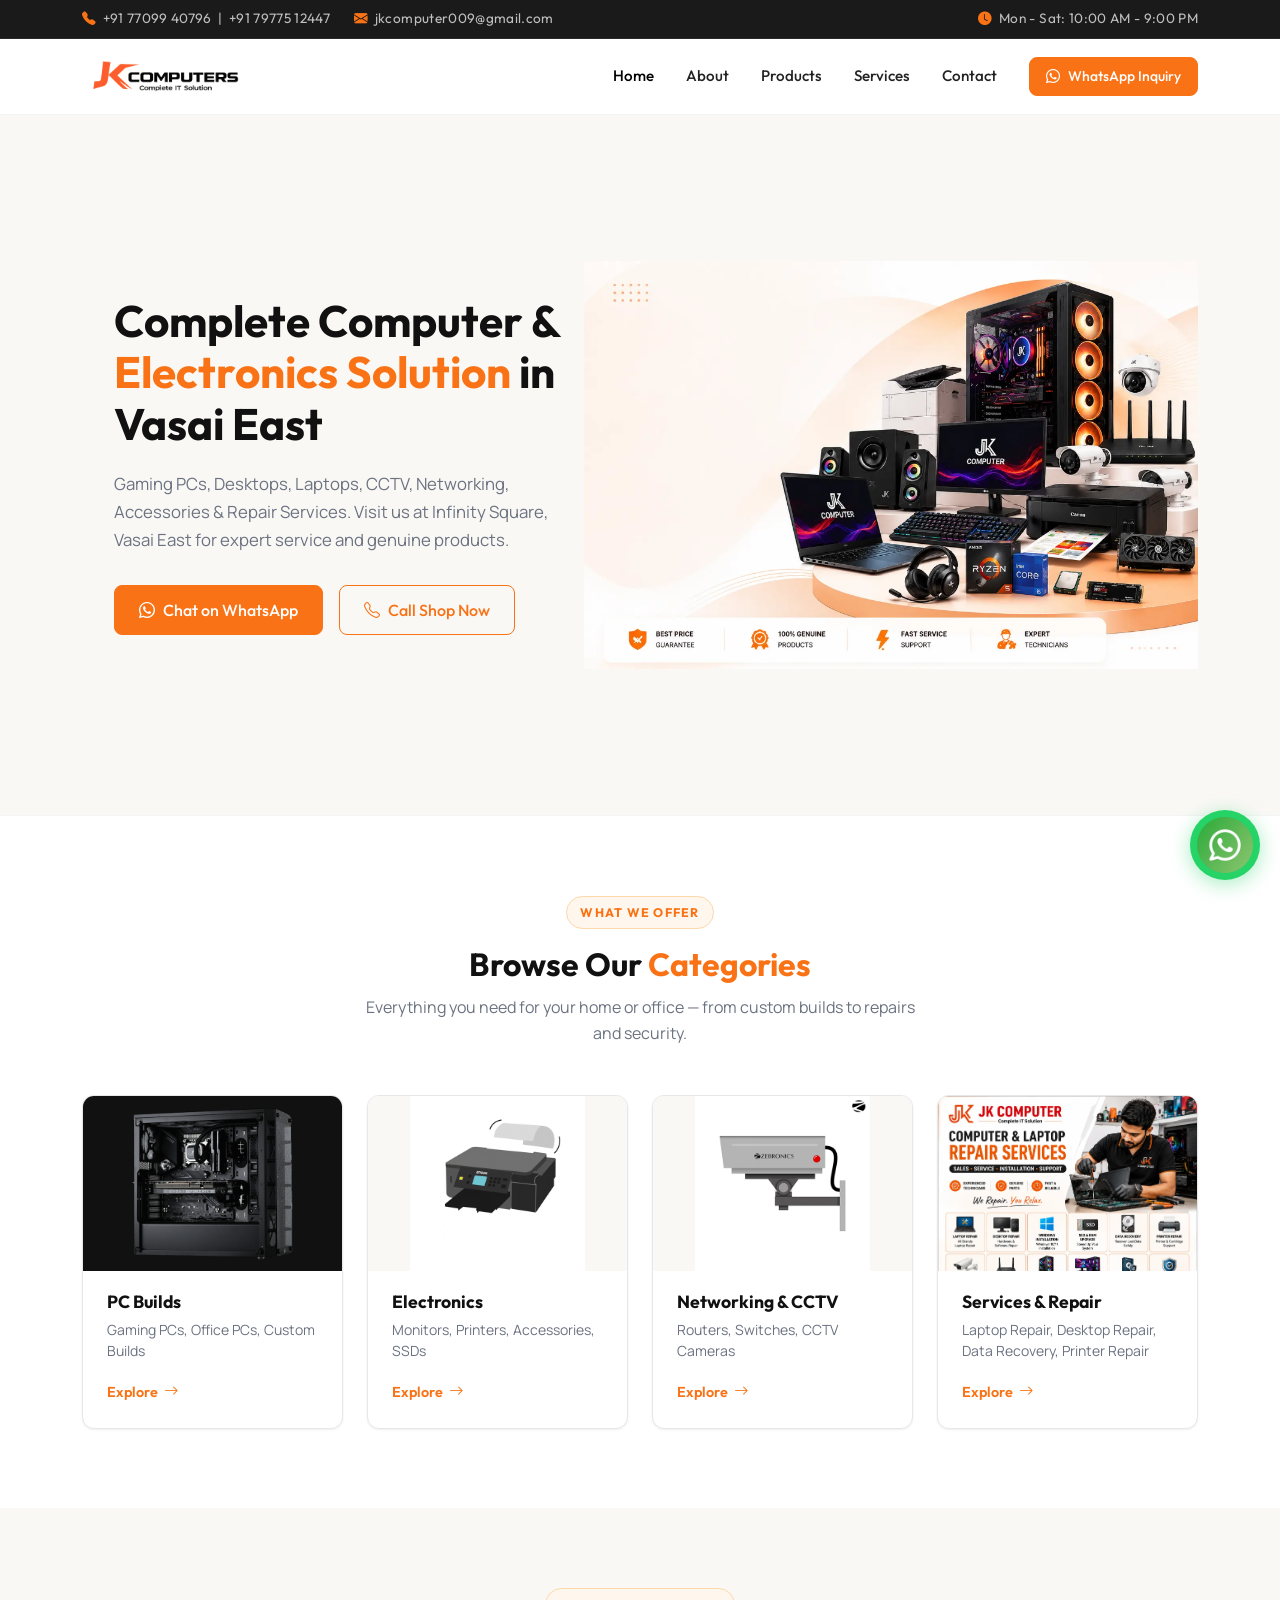
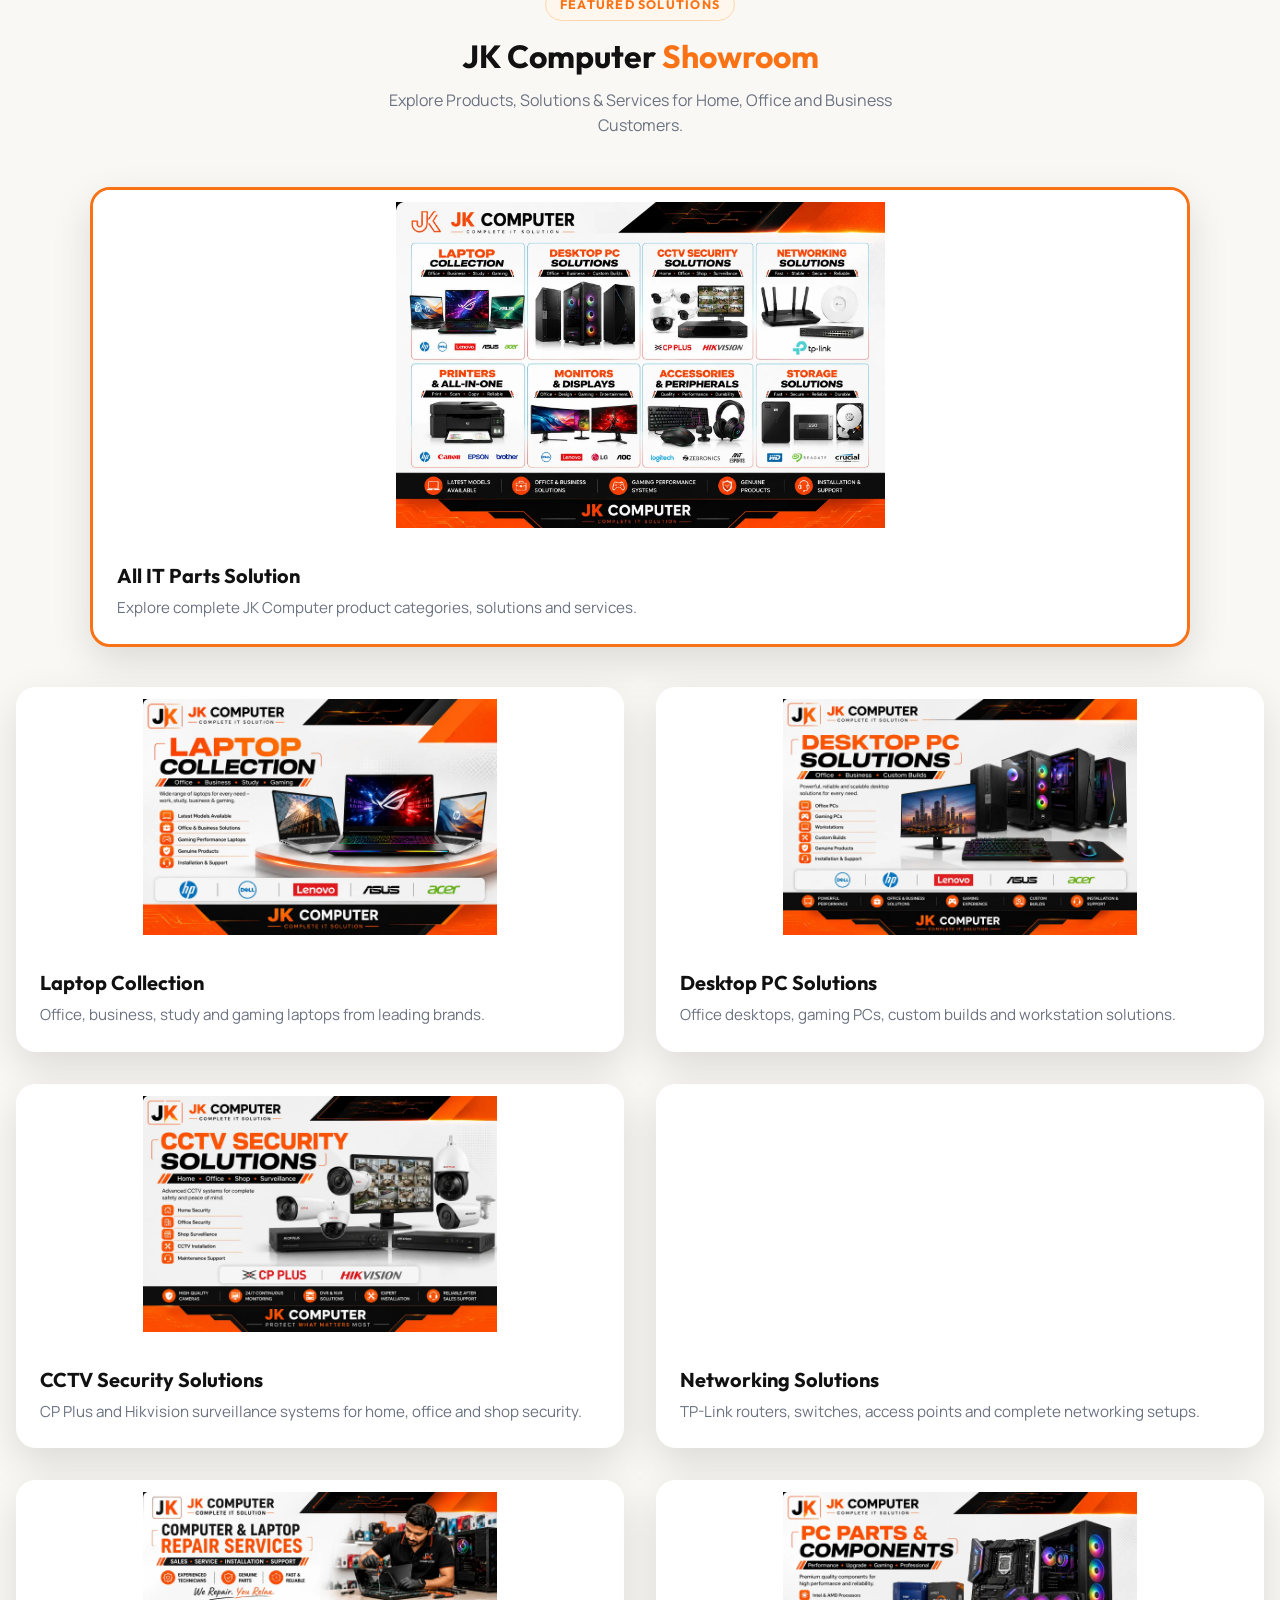
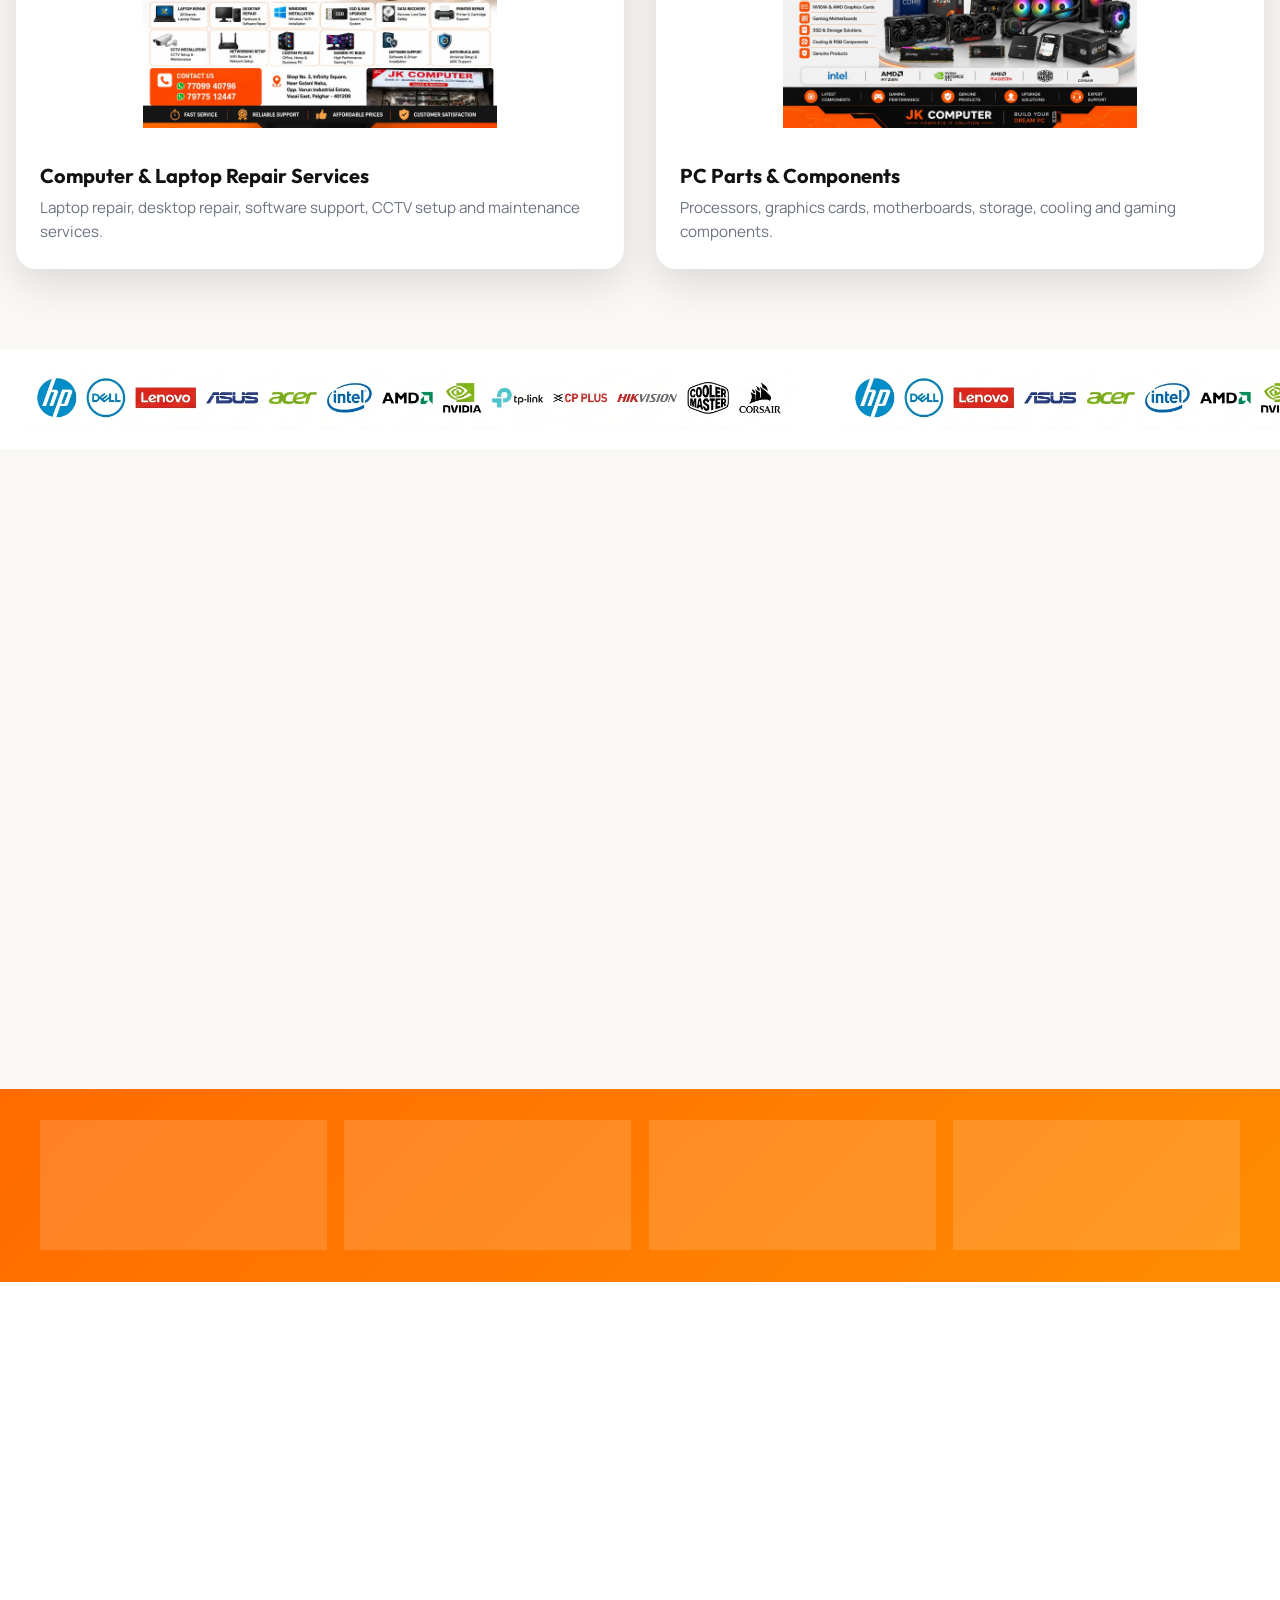
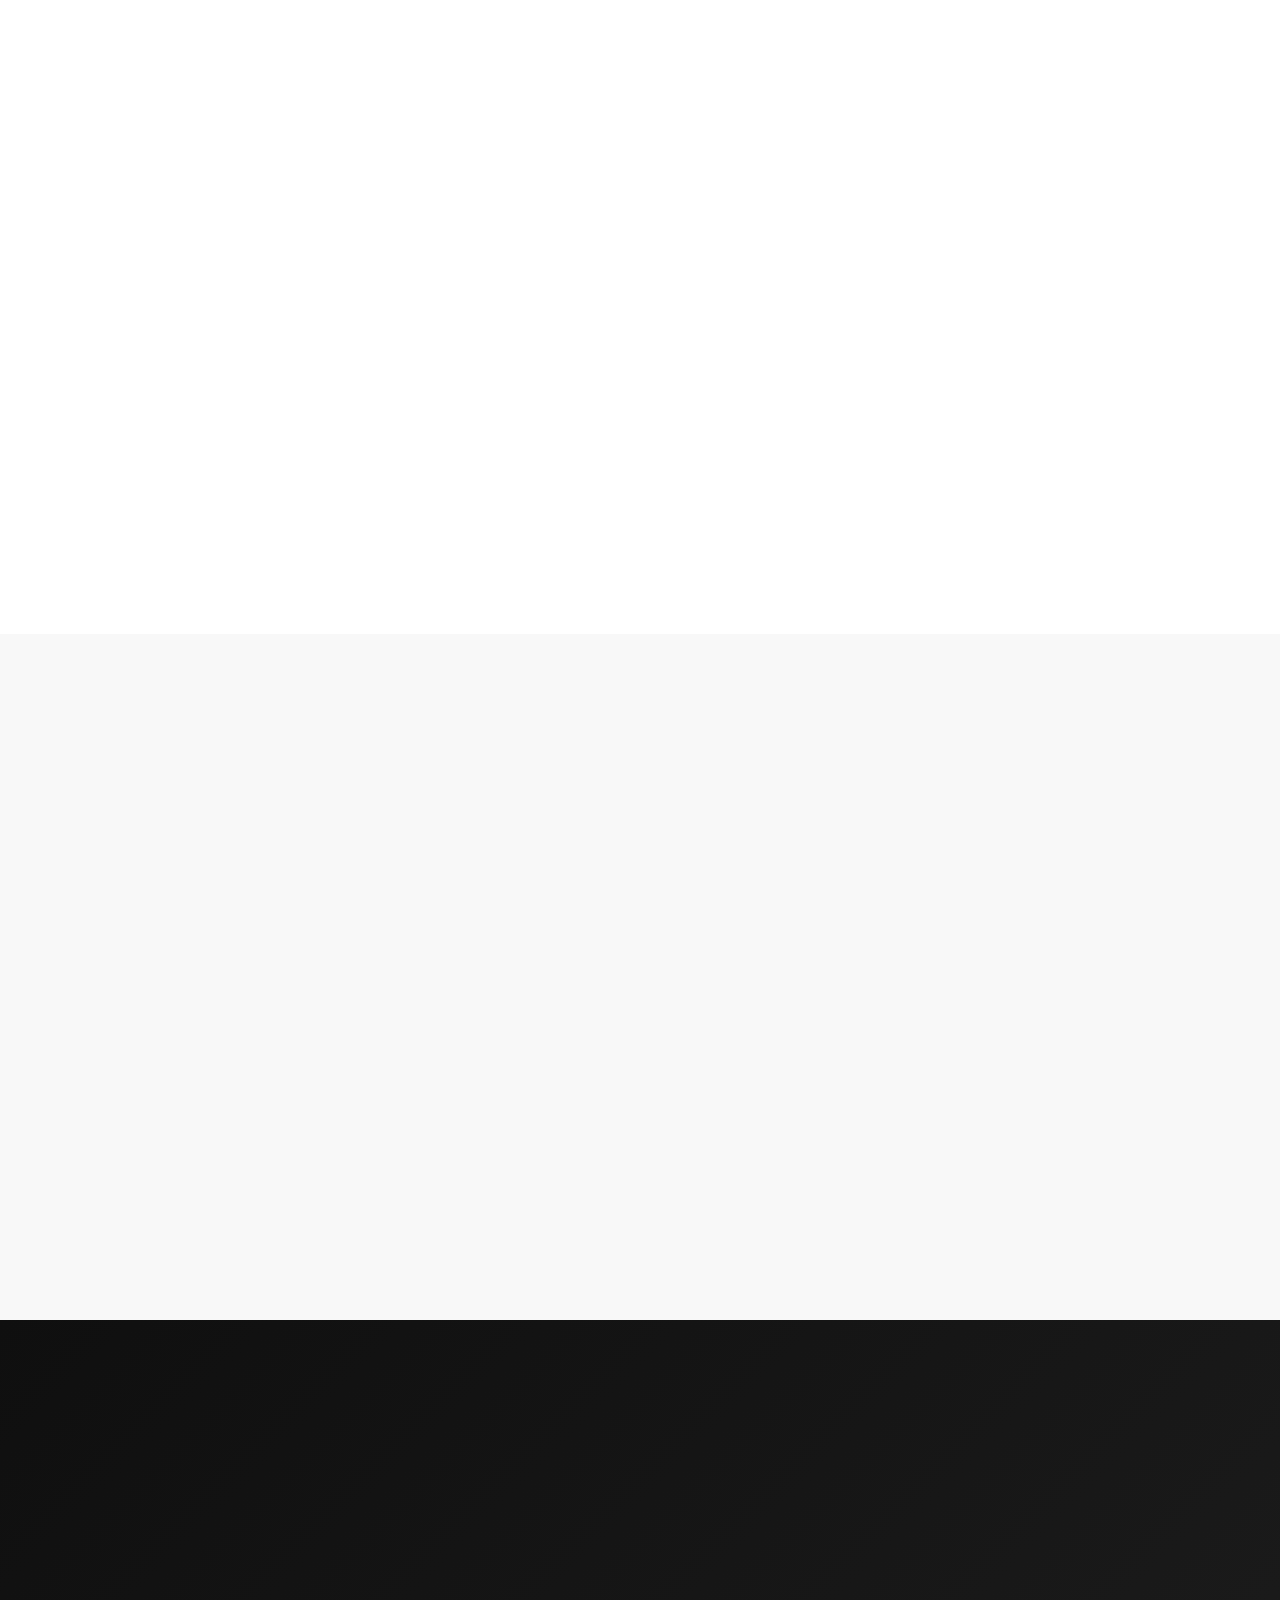
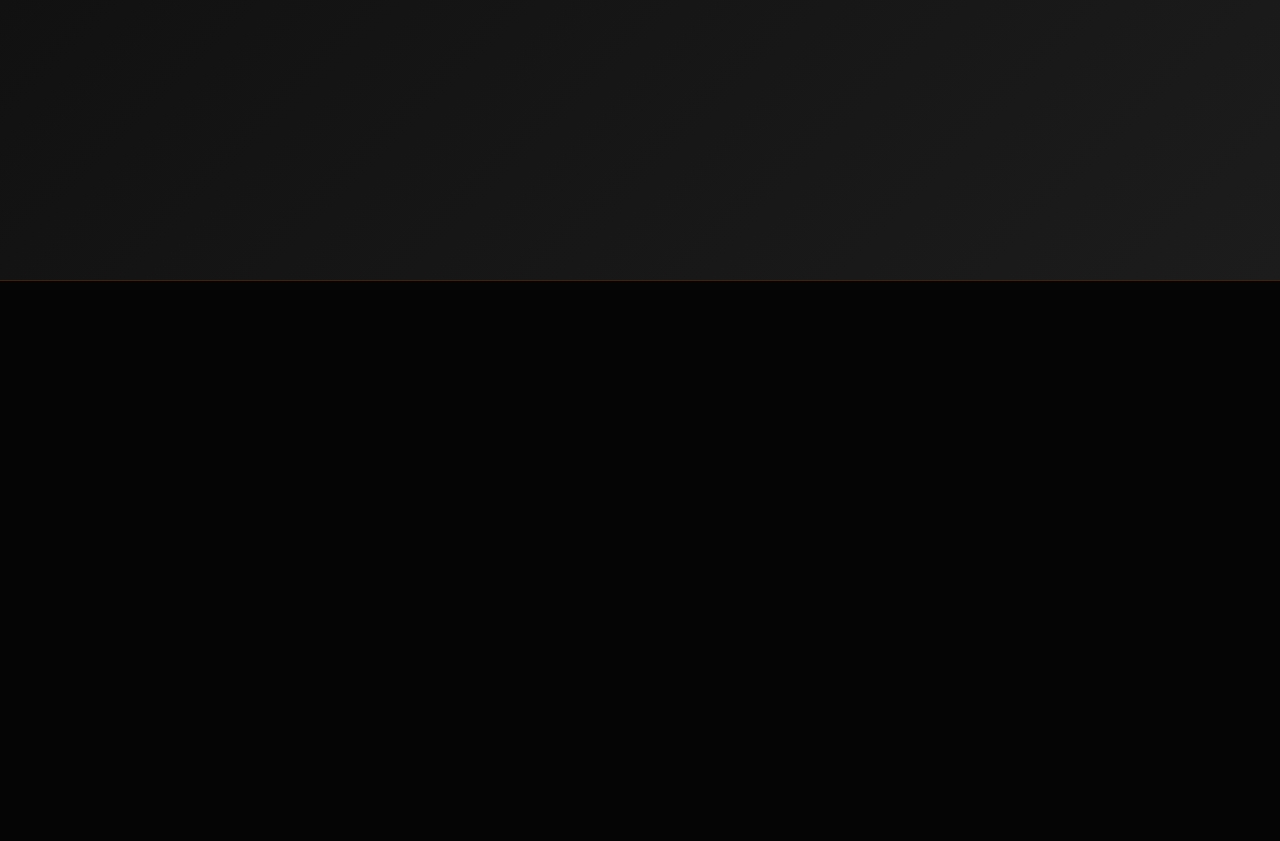
==== index.html @ 427f3e42 "JK Computer Website v1.0 Final Release Final production-ready release with SEO optimization, mobile " ====
<!DOCTYPE html>
<html lang="en">

<head>
  <meta charset="UTF-8">
  <meta name="viewport" content="width=device-width, initial-scale=1.0">
  <title>JK Computer | Computer Shop, Laptop Repair &amp; CCTV Solutions in Vasai East</title>

  <!-- SEO Meta Tags -->
  <meta name="description"
    content="JK Computer in Vasai East provides laptops, desktops, custom PC builds, CCTV installation, networking solutions, PC components and professional repair services. Call 77099 40796.">
  <meta name="keywords"
    content="Computer Shop in Vasai East, Laptop Repair Vasai East, Desktop Repair Vasai East, CCTV Installation Vasai East, Gaming PC Vasai, Computer Store near me Vasai East, JK Computer Vasai East, Networking Solutions Vasai, Printer Repair Vasai East">
  <meta name="robots" content="index, follow">
  <meta name="author" content="JK Computer">
  <link rel="canonical" href="https://jkcomputer.in/">

  <!-- Open Graph Tags -->
  <meta property="og:type" content="website">
  <meta property="og:title" content="JK Computer | Computer Shop, Laptop Repair &amp; CCTV Solutions in Vasai East">
  <meta property="og:description" content="JK Computer in Vasai East provides laptops, desktops, custom PC builds, CCTV installation, networking solutions and professional repair services. Call 77099 40796.">
  <meta property="og:url" content="https://jkcomputer.in/">
  <meta property="og:image" content="https://jkcomputer.in/assets/img/hero/hero-main.webp">
  <meta property="og:image:width" content="1200">
  <meta property="og:image:height" content="630">
  <meta property="og:site_name" content="JK Computer">
  <meta property="og:locale" content="en_IN">

  <!-- Twitter Card Tags -->
  <meta name="twitter:card" content="summary_large_image">
  <meta name="twitter:title" content="JK Computer | Computer Shop, Laptop Repair &amp; CCTV Solutions in Vasai East">
  <meta name="twitter:description" content="JK Computer in Vasai East â€” laptops, desktops, CCTV installation, networking and professional repair services. Call 77099 40796.">
  <meta name="twitter:image" content="https://jkcomputer.in/assets/img/hero/hero-main.webp">
  <!-- Preload the LCP hero image â€” highest priority above-the-fold asset -->
  <link rel="preload" as="image" href="assets/img/hero/hero-main.webp" fetchpriority="high">

  <!-- Google Fonts: Outfit (Headings) & Manrope (Body) -->
  <link rel="preconnect" href="https://fonts.googleapis.com">
  <link rel="preconnect" href="https://fonts.gstatic.com" crossorigin>
  <link
    href="https://fonts.googleapis.com/css2?family=Manrope:wght@400;500;600&family=Outfit:wght@500;600;700&display=swap"
    rel="stylesheet">

  <!-- Bootstrap 5 CSS CDN -->
  <link href="https://cdn.jsdelivr.net/npm/bootstrap@5.3.2/dist/css/bootstrap.min.css" rel="stylesheet"
    integrity="sha384-T3c6CoIi6uLrA9TneNEoa7RxnatzjcDSCmG1MXxSR1GAsXEV/Dwwykc2MPK8M2HN" crossorigin="anonymous">

  <!-- Bootstrap Icons CDN â€” defer non-critical icon font -->
  <link rel="stylesheet" href="https://cdn.jsdelivr.net/npm/bootstrap-icons@1.11.2/font/bootstrap-icons.min.css" media="print" onload="this.media='all'">
  <noscript><link rel="stylesheet" href="https://cdn.jsdelivr.net/npm/bootstrap-icons@1.11.2/font/bootstrap-icons.min.css"></noscript>

  <!-- Custom Stylesheet -->
  <link rel="stylesheet" href="assets/css/style.css">

  <!-- LocalBusiness / ComputerStore Structured Data (JSON-LD) -->
  <script type="application/ld+json">
  {
    "@context": "https://schema.org",
    "@type": "ComputerStore",
    "name": "JK Computer",
    "image": "https://jkcomputer.in/assets/img/logo/jk-computers-logo.png",
    "logo": "https://jkcomputer.in/assets/img/logo/jk-computers-logo.png",
    "description": "JK Computer is a trusted computer store in Vasai East offering laptops, desktops, custom PC builds, CCTV installation, networking solutions, accessories and professional repair services.",
    "url": "https://jkcomputer.in/",
    "telephone": ["+917709940796", "+917977512447"],
    "email": "jkcomputer009@gmail.com",
    "priceRange": "â‚¹â‚¹",
    "address": {
      "@type": "PostalAddress",
      "streetAddress": "Shop No. 3, Infinity Square, Near Golani Naka, Opp. Varun Industrial Estate",
      "addressLocality": "Vasai East",
      "addressRegion": "Maharashtra",
      "postalCode": "401208",
      "addressCountry": "IN"
    },
    "geo": {
      "@type": "GeoCoordinates",
      "latitude": 19.390451,
      "longitude": 72.860183
    },
    "openingHoursSpecification": {
      "@type": "OpeningHoursSpecification",
      "dayOfWeek": ["Monday","Tuesday","Wednesday","Thursday","Friday","Saturday"],
      "opens": "10:00",
      "closes": "21:00"
    },
    "sameAs": [
      "https://www.instagram.com/jk_computervasai/"
    ],
    "hasOfferCatalog": {
      "@type": "OfferCatalog",
      "name": "JK Computer Products and Services",
      "itemListElement": [
        {"@type": "Offer", "itemOffered": {"@type": "Service", "name": "Laptop Repair Vasai East"}},
        {"@type": "Offer", "itemOffered": {"@type": "Service", "name": "Desktop Repair Vasai East"}},
        {"@type": "Offer", "itemOffered": {"@type": "Service", "name": "CCTV Installation Vasai East"}},
        {"@type": "Offer", "itemOffered": {"@type": "Service", "name": "Custom PC Build Vasai"}},
        {"@type": "Offer", "itemOffered": {"@type": "Service", "name": "Networking Solutions Vasai"}}
      ]
    }
  }
  </script>

  <link rel="icon" type="image/png" href="assets/img/logo/jk-computers-logo.png">
  <link rel="shortcut icon" type="image/png" href="assets/img/logo/jk-computers-logo.png">
  <link rel="apple-touch-icon" href="assets/img/logo/jk-computers-logo.png">
</head>

<body>

  <!-- 1. Top Contact Bar -->
    <div class="top-contact-bar py-2 d-none d-md-block">
      <div class="container">
        <div class="d-flex justify-content-between align-items-center">
          <div class="d-flex gap-4">
            <span class="contact-item">
              <i class="bi bi-telephone-fill"></i>
              <a href="tel:+917709940796">+91 77099 40796</a>
              <span> | </span>
              <a href="tel:+917977512447">+91 79775 12447</a>
            </span>
            <span class="contact-item">
              <i class="bi bi-envelope-fill"></i>
              <a href="mailto:jkcomputer009@gmail.com">jkcomputer009@gmail.com</a>
            </span>
          </div>
          <div>
            <span class="contact-item">
              <i class="bi bi-clock-fill"></i>
              Mon - Sat: 10:00 AM - 9:00 PM
            </span>
          </div>
        </div>
      </div>
    </div>

  <!-- 2. Navbar -->
  <nav class="navbar navbar-expand-lg sticky-top">
    <div class="container">
      <a class="navbar-brand" href="index.html">
        <img src="assets/img/logo/jk-computers-logo.png" alt="JK Computer - Complete IT Solution"
          class="navbar-logo" width="900" height="260">
      </a>
      <button class="navbar-toggler" type="button" data-bs-toggle="collapse" data-bs-target="#navbarNav"
        aria-controls="navbarNav" aria-expanded="false" aria-label="Toggle navigation">
        <span class="navbar-toggler-icon"></span>
      </button>
      <div class="collapse navbar-collapse" id="navbarNav">
        <ul class="navbar-nav ms-auto align-items-lg-center">
          <li class="nav-item">
            <a class="nav-link active" href="index.html">Home</a>
          </li>
          <li class="nav-item">
            <a class="nav-link" href="about.html">About</a>
          </li>
          <li class="nav-item">
            <a class="nav-link" href="#products">Products</a>
          </li>
          <li class="nav-item">
            <a class="nav-link" href="services.html">Services</a>
          </li>
          <li class="nav-item">
            <a class="nav-link" href="contact.html">Contact</a>
          </li>
          <li class="nav-item ms-lg-3 mt-2 mt-lg-0">
            <a class="btn btn-primary btn-sm px-3 py-2 text-white"
              href="https://wa.me/917709940796?text=Hi%20JK%20Computer,%20I%20have%20an%20inquiry." target="_blank"
              rel="noopener noreferrer">
              <i class="bi bi-whatsapp"></i> WhatsApp Inquiry
            </a>
          </li>
        </ul>
      </div>
    </div>
  </nav>

  <main>
    <!-- 3. Hero Section -->
    <section id="hero" class="hero-section">
      <div class="container-xl">
        <div class="row g-0 align-items-center">

          <!-- Left: Text Content (45%) -->
          <div class="col-lg-5 hero-text-col">
            <div class="hero-content">
              <h1>Complete Computer &amp; <span>Electronics Solution</span> in Vasai East</h1>
              <p class="lead">Gaming PCs, Desktops, Laptops, CCTV, Networking, Accessories &amp; Repair Services. Visit
                us at Infinity Square, Vasai East for expert service and genuine products.</p>
              <div class="hero-cta">
                <a href="https://wa.me/917709940796?text=Hi%20JK%20Computer,%20I'm%20interested%20in%20inquiring%20about%20your%20products%20and%20services."
                  class="btn btn-primary" target="_blank" rel="noopener noreferrer">
                  <i class="bi bi-whatsapp"></i> Chat on WhatsApp
                </a>
                <a href="tel:+917709940796" class="btn btn-outline-primary">
                  <i class="bi bi-telephone"></i> Call Shop Now
                </a>
              </div>
            </div>
          </div>

          <!-- Right: Hero Image Slider (55%) -->
          <div class="col-lg-7 hero-image-col">
            <div class="hero-showcase">
              <div class="hero-slider" id="heroSlider">
                <!-- Slide 1: Main Hero (LCP priority preserved) -->
                <div class="hero-slide active">
                  <img src="assets/img/hero/hero-main.webp"
                    alt="JK Computer showroom - custom desktops, laptops, CCTV cameras, routers and computer accessories"
                    class="hero-showcase-img"
                    width="900" height="600"
                    fetchpriority="high"
                    decoding="async">
                </div>
                <!-- Slide 2: JK Computer Shop -->
                <div class="hero-slide">
                  <img src="assets/img/posters/JK Computer shop.webp"
                    alt="JK Computer shop at Infinity Square, Vasai East"
                    class="hero-showcase-img"
                    width="900" height="600"
                    loading="lazy"
                    decoding="async">
                </div>
              </div>
            </div>
          </div>

        </div>
      </div>
    </section>

    <section id="categories" class="section-categories">
      <div class="container">

        <!-- Section Header -->
        <div class="section-header text-center">
          <span class="section-label">What We Offer</span>
          <h2>Browse Our <span class="text-orange">Categories</span></h2>
          <p class="section-subtext">Everything you need for your home or office &mdash; from custom builds to repairs and security.</p>
        </div>

        <!-- 4 Category Cards -->
        <div class="row g-4">

          <!-- Card 1: PC Builds -->
          <div class="col-12 col-md-6 col-lg-3">
            <div class="category-card">
              <div class="category-card-img-wrap">
                <img src="assets/img/categories/pc-builds-animation.gif" alt="Animated PC cabinet for custom PC builds in Vasai" class="category-card-img category-card-img-pc" loading="lazy" decoding="async" width="280" height="175" onerror="this.onerror=null;this.src='assets/img/categories/pc-builds.webp';">
              </div>
              <div class="category-card-body">
                <h3 class="category-card-title">PC Builds</h3>
                <p class="category-card-desc">Gaming PCs, Office PCs, Custom Builds</p>
                <a href="#products" class="category-card-btn">
                  Explore <i class="bi bi-arrow-right"></i>
                </a>
              </div>
            </div>
          </div>

          <!-- Card 2: Electronics -->
          <div class="col-12 col-md-6 col-lg-3">
            <div class="category-card">
              <div class="category-card-img-wrap">
                <img src="assets/img/categories/electronics-printer.gif" alt="Animated printer for electronics and accessories in Vasai" class="category-card-img" loading="lazy" decoding="async" width="280" height="175" onerror="this.onerror=null;this.src='assets/img/categories/electronics.webp';">
              </div>
              <div class="category-card-body">
                <h3 class="category-card-title">Electronics</h3>
                <p class="category-card-desc">Monitors, Printers, Accessories, SSDs</p>
                <a href="#products" class="category-card-btn">
                  Explore <i class="bi bi-arrow-right"></i>
                </a>
              </div>
            </div>
          </div>

          <!-- Card 3: Networking & CCTV -->
          <div class="col-12 col-md-6 col-lg-3">
            <div class="category-card">
              <div class="category-card-img-wrap">
                <img src="assets/img/categories/networking-cctv-animation.gif" alt="Animated CCTV camera for networking and security solutions in Vasai" class="category-card-img" loading="lazy" decoding="async" width="280" height="175" onerror="this.onerror=null;this.src='assets/img/categories/networking-cctv.webp';">
              </div>
              <div class="category-card-body">
                <h3 class="category-card-title">Networking &amp; CCTV</h3>
                <p class="category-card-desc">Routers, Switches, CCTV Cameras</p>
                <a href="services.html" class="category-card-btn">
                  Explore <i class="bi bi-arrow-right"></i>
                </a>
              </div>
            </div>
          </div>

          <!-- Card 4: Services & Repair -->
          <div class="col-12 col-md-6 col-lg-3">
            <div class="category-card">
              <div class="category-card-img-wrap">
                <img src="assets/img/categories/services-repair-poster.webp" alt="JK Computer service poster for laptop repair, desktop repair, data recovery and printer repair in Vasai" class="category-card-img category-card-img-service" loading="lazy" decoding="async" width="280" height="175">
              </div>
              <div class="category-card-body">
                <h3 class="category-card-title">Services &amp; Repair</h3>
                <p class="category-card-desc">Laptop Repair, Desktop Repair, Data Recovery, Printer Repair</p>
                <a href="services.html" class="category-card-btn">
                  Explore <i class="bi bi-arrow-right"></i>
                </a>
              </div>
            </div>
          </div>

        </div>
      </div>
    </section>

    <!-- 5. Featured Solutions Showcase -->
    <section id="products" class="section-products">
      <div class="poster-showcase-container">
        <div class="section-header text-center">
          <span class="section-label">FEATURED SOLUTIONS</span>
          <h2>JK Computer <span class="text-orange">Showroom</span></h2>
          <p class="section-subtext">Explore Products, Solutions &amp; Services for Home, Office and Business Customers.</p>
        </div>

        <!-- Featured Showroom Card: All IT Parts Solution -->
        <div class="showroom-card showroom-card-featured" data-poster="assets/img/posters/All IT Parts Solution.webp" data-title="All IT Parts Solution">
          <div class="card-image-wrap">
            <img 
              src="assets/img/posters/All IT Parts Solution.webp" 
              alt="JK Computer All IT Parts Solution"
              loading="lazy"
              decoding="async"
            >
          </div>
          <div class="card-content">
            <h3 class="card-title">All IT Parts Solution</h3>
            <p class="card-description">Explore complete JK Computer product categories, solutions and services.</p>
          </div>
        </div>

        <!-- Remaining Showroom Cards in Grid -->
        <div class="showroom-cards-grid">
          <!-- Card 1: Laptop Collection -->
          <div class="showroom-card" data-poster="assets/img/posters/Laptop Collection.webp" data-title="Laptop Collection">
            <div class="card-image-wrap">
              <img 
                src="assets/img/posters/Laptop Collection.webp" 
                alt="JK Computer Laptop Collection"
                loading="lazy"
                decoding="async"
              >
            </div>
            <div class="card-content">
              <h3 class="card-title">Laptop Collection</h3>
              <p class="card-description">Office, business, study and gaming laptops from leading brands.</p>
            </div>
          </div>
          
          <!-- Card 2: Desktop PC Solutions -->
          <div class="showroom-card" data-poster="assets/img/posters/Desktop PC Solutions.webp" data-title="Desktop PC Solutions">
            <div class="card-image-wrap">
              <img 
                src="assets/img/posters/Desktop PC Solutions.webp" 
                alt="JK Computer Desktop PC Solutions"
                loading="lazy"
                decoding="async"
              >
            </div>
            <div class="card-content">
              <h3 class="card-title">Desktop PC Solutions</h3>
              <p class="card-description">Office desktops, gaming PCs, custom builds and workstation solutions.</p>
            </div>
          </div>
          
          <!-- Card 3: CCTV Security Solutions -->
          <div class="showroom-card" data-poster="assets/img/posters/CCTV Security Solutions.webp" data-title="CCTV Security Solutions">
            <div class="card-image-wrap">
              <img 
                src="assets/img/posters/CCTV Security Solutions.webp" 
                alt="JK Computer CCTV Security Solutions"
                loading="lazy"
                decoding="async"
              >
            </div>
            <div class="card-content">
              <h3 class="card-title">CCTV Security Solutions</h3>
              <p class="card-description">CP Plus and Hikvision surveillance systems for home, office and shop security.</p>
            </div>
          </div>
          
          <!-- Card 4: Networking Solutions -->
          <div class="showroom-card" data-poster="assets/img/posters/Networking Solutions.webp" data-title="Networking Solutions">
            <div class="card-image-wrap">
              <img 
                src="assets/img/posters/Networking Solutions.webp" 
                alt="JK Computer Networking Solutions"
                loading="lazy"
                decoding="async"
              >
            </div>
            <div class="card-content">
              <h3 class="card-title">Networking Solutions</h3>
              <p class="card-description">TP-Link routers, switches, access points and complete networking setups.</p>
            </div>
          </div>
          
          <!-- Card 5: Computer & Laptop Repair Services -->
          <div class="showroom-card" data-poster="assets/img/posters/Computer & Laptop Repair Services.webp" data-title="Computer & Laptop Repair Services">
            <div class="card-image-wrap">
              <img 
                src="assets/img/posters/Computer & Laptop Repair Services.webp" 
                alt="JK Computer Repair Services"
                loading="lazy"
                decoding="async"
              >
            </div>
            <div class="card-content">
              <h3 class="card-title">Computer & Laptop Repair Services</h3>
              <p class="card-description">Laptop repair, desktop repair, software support, CCTV setup and maintenance services.</p>
            </div>
          </div>
          
          <!-- Card 6: PC Parts & Components -->
          <div class="showroom-card" data-poster="assets/img/posters/PC Parts & Components.webp" data-title="PC Parts & Components">
            <div class="card-image-wrap">
              <img 
                src="assets/img/posters/PC Parts & Components.webp" 
                alt="JK Computer PC Parts & Components"
                loading="lazy"
                decoding="async"
              >
            </div>
            <div class="card-content">
              <h3 class="card-title">PC Parts & Components</h3>
              <p class="card-description">Processors, graphics cards, motherboards, storage, cooling and gaming components.</p>
            </div>
          </div>
        </div>
      </div>
    </section>

    <!-- Compact Brands Marquee -->
    <div class="brands-marquee">
      <div class="brands-marquee-track">
        <div class="brands-marquee-slide">
          <img 
            src="assets/img/posters/brands-strip.webp" 
            alt="Trusted Brands at JK Computer" 
            loading="lazy" 
            decoding="async"
          >
        </div>
        <div class="brands-marquee-slide">
          <img 
            src="assets/img/posters/brands-strip.webp" 
            alt="Trusted Brands at JK Computer" 
            loading="lazy" 
            decoding="async"
          >
        </div>
      </div>
    </div>

    <!-- Why Choose Us Section -->
    <section id="why-choose-us" class="section-why-choose-us">
      <div class="poster-showcase-container">
        <div class="section-header text-center">
          <span class="section-label">WHY CHOOSE US</span>
          <h2>Why Customers Trust JK Computer</h2>
          <p class="section-subtext">Providing genuine products, expert support and reliable technology solutions in Vasai East.</p>
        </div>

        <div class="why-choose-grid">
          <div class="why-choose-card">
            <div class="why-choose-icon"><i class="bi bi-shield-check" aria-hidden="true"></i></div>
            <h3 class="why-choose-title">Genuine Products</h3>
            <p class="why-choose-description">Only original branded products from trusted manufacturers.</p>
          </div>
          <div class="why-choose-card">
            <div class="why-choose-icon"><i class="bi bi-truck" aria-hidden="true"></i></div>
            <h3 class="why-choose-title">Fast Delivery</h3>
            <p class="why-choose-description">Quick delivery and installation support for homes and businesses.</p>
          </div>
          <div class="why-choose-card">
            <div class="why-choose-icon"><i class="bi bi-tools" aria-hidden="true"></i></div>
            <h3 class="why-choose-title">Expert Installation</h3>
            <p class="why-choose-description">Professional setup for CCTV, networking, desktops and accessories.</p>
          </div>
          <div class="why-choose-card">
            <div class="why-choose-icon"><i class="bi bi-headset" aria-hidden="true"></i></div>
            <h3 class="why-choose-title">After Sales Support</h3>
            <p class="why-choose-description">Dedicated customer assistance after purchase and installation.</p>
          </div>
        </div>
      </div>
    </section>

    <!-- Business Highlights -->
    <section class="business-highlights-section">
      <div class="business-highlights-inner">
        <div class="business-highlight-item">
          <div class="business-highlight-number">5+</div>
          <div class="business-highlight-label">Years of Experience</div>
        </div>
        <div class="business-highlight-item">
          <div class="business-highlight-number">5000+</div>
          <div class="business-highlight-label">Happy Customers</div>
        </div>
        <div class="business-highlight-item">
          <div class="business-highlight-number">1000+</div>
          <div class="business-highlight-label">Products Sold</div>
        </div>
        <div class="business-highlight-item">
          <div class="business-highlight-number">24/7</div>
          <div class="business-highlight-label">WhatsApp Support</div>
        </div>
      </div>
    </section>

    <!-- Store Location Section -->
    <section id="store-location" class="section-store-location">
      <div class="poster-showcase-container">
        <div class="section-header text-center">
          <span class="section-label">STORE LOCATION</span>
          <h2>Visit Our Store</h2>
          <p class="section-subtext">Located in Vasai East, Palghar.</p>
        </div>

        <div class="store-location-grid">
          <div class="store-map">
            <iframe 
              src="https://www.google.com/maps/embed?pb=!1m18!1m12!1m3!1d15097.32104253446!2d72.82331085!3d19.3916541!2m3!1f0!2f0!3f0!3m2!1i1024!2i768!4f13.1!3m3!1m2!1s0x3be7b03e2901725d%3A0x1a8032ef1514511!2sVasai%20East%2C%20Maharashtra!5e0!3m2!1sen!2sin!4v1717648000000!5m2!1sen!2sin"
              width="100%"
              height="400"
              style="border:0; border-radius:20px; box-shadow:0 15px 40px rgba(0,0,0,0.12);"
              allowfullscreen=""
              loading="lazy"
              referrerpolicy="no-referrer-when-downgrade">
            </iframe>
          </div>

          <div class="store-info">
            <h3 class="store-title">JK Computer</h3>
            <p class="store-address">
              Shop No. 3, Infinity Square<br>
              Near Golani Naka<br>
              Opp. Varun Industrial Estate<br>
              Vasai East, Palghar - 401208
            </p>

            <div class="store-contact-item">
              <span class="store-contact-label">Phone:</span>
              <a href="tel:+917709940796" class="store-contact-link">77099 40796</a>
              <a href="tel:+917977512447" class="store-contact-link">79775 12447</a>
            </div>

            <div class="store-contact-item">
              <span class="store-contact-label">Email:</span>
              <a href="mailto:jkcomputer009@gmail.com" class="store-contact-link">jkcomputer009@gmail.com</a>
            </div>

            <div class="store-contact-item">
              <span class="store-contact-label">Store Hours:</span>
              <p class="store-hours">Mon - Sat<br>10:00 AM - 9:00 PM</p>
            </div>

            <a 
              href="https://www.google.com/maps/search/?api=1&query=JK+Computer+Vasai+East+Palghar" 
              target="_blank" 
              rel="noopener noreferrer"
              class="btn btn-primary"
            >
              Get Directions
            </a>
          </div>
        </div>
      </div>
    </section>

    <!-- Customer Reviews Section -->
    <section id="customer-reviews" class="section-reviews">
      <div class="poster-showcase-container">
        <div class="section-header text-center">
          <span class="section-label">CUSTOMER REVIEWS</span>
          <h2>What Our Customers Say</h2>
          <p class="section-subtext">Trusted by home users, offices, students and businesses across Vasai East.</p>
        </div>

        <div class="reviews-carousel-wrapper">
          <div class="reviews-carousel-track" id="reviewsTrack">
            <!-- Review 1 -->
            <div class="review-card">
              <div class="review-stars" aria-label="5 out of 5 stars"><i class="bi bi-star-fill" aria-hidden="true"></i><i class="bi bi-star-fill" aria-hidden="true"></i><i class="bi bi-star-fill" aria-hidden="true"></i><i class="bi bi-star-fill" aria-hidden="true"></i><i class="bi bi-star-fill" aria-hidden="true"></i></div>
              <p class="review-text">Excellent laptop repair service. My system was fixed quickly and works perfectly now.</p>
              <div class="review-author">
                <div class="review-avatar">RS</div>
                <span class="review-name">Rahul Sharma</span>
              </div>
            </div>

            <!-- Review 2 -->
            <div class="review-card">
              <div class="review-stars" aria-label="5 out of 5 stars"><i class="bi bi-star-fill" aria-hidden="true"></i><i class="bi bi-star-fill" aria-hidden="true"></i><i class="bi bi-star-fill" aria-hidden="true"></i><i class="bi bi-star-fill" aria-hidden="true"></i><i class="bi bi-star-fill" aria-hidden="true"></i></div>
              <p class="review-text">Best CCTV installation service in Vasai East. Professional team and good support.</p>
              <div class="review-author">
                <div class="review-avatar">IS</div>
                <span class="review-name">Imran Shaikh</span>
              </div>
            </div>

            <!-- Review 3 -->
            <div class="review-card">
              <div class="review-stars" aria-label="5 out of 5 stars"><i class="bi bi-star-fill" aria-hidden="true"></i><i class="bi bi-star-fill" aria-hidden="true"></i><i class="bi bi-star-fill" aria-hidden="true"></i><i class="bi bi-star-fill" aria-hidden="true"></i><i class="bi bi-star-fill" aria-hidden="true"></i></div>
              <p class="review-text">Bought a custom desktop PC. Great performance and genuine components.</p>
              <div class="review-author">
                <div class="review-avatar">AP</div>
                <span class="review-name">Aditya Patil</span>
              </div>
            </div>

            <!-- Review 4 -->
            <div class="review-card">
              <div class="review-stars" aria-label="5 out of 5 stars"><i class="bi bi-star-fill" aria-hidden="true"></i><i class="bi bi-star-fill" aria-hidden="true"></i><i class="bi bi-star-fill" aria-hidden="true"></i><i class="bi bi-star-fill" aria-hidden="true"></i><i class="bi bi-star-fill" aria-hidden="true"></i></div>
              <p class="review-text">Very good networking setup for our office. Fast and reliable service.</p>
              <div class="review-author">
                <div class="review-avatar">NG</div>
                <span class="review-name">Nitin Gupta</span>
              </div>
            </div>

            <!-- Review 5 -->
            <div class="review-card">
              <div class="review-stars" aria-label="5 out of 5 stars"><i class="bi bi-star-fill" aria-hidden="true"></i><i class="bi bi-star-fill" aria-hidden="true"></i><i class="bi bi-star-fill" aria-hidden="true"></i><i class="bi bi-star-fill" aria-hidden="true"></i><i class="bi bi-star-fill" aria-hidden="true"></i></div>
              <p class="review-text">Affordable pricing and genuine products. Highly recommended.</p>
              <div class="review-author">
                <div class="review-avatar">PY</div>
                <span class="review-name">Prakash Yadav</span>
              </div>
            </div>

            <!-- Review 6 -->
            <div class="review-card">
              <div class="review-stars" aria-label="5 out of 5 stars"><i class="bi bi-star-fill" aria-hidden="true"></i><i class="bi bi-star-fill" aria-hidden="true"></i><i class="bi bi-star-fill" aria-hidden="true"></i><i class="bi bi-star-fill" aria-hidden="true"></i><i class="bi bi-star-fill" aria-hidden="true"></i></div>
              <p class="review-text">Quick printer repair and excellent customer support.</p>
              <div class="review-author">
                <div class="review-avatar">SP</div>
                <span class="review-name">Suresh Patel</span>
              </div>
            </div>

            <!-- Review 7 -->
            <div class="review-card">
              <div class="review-stars" aria-label="5 out of 5 stars"><i class="bi bi-star-fill" aria-hidden="true"></i><i class="bi bi-star-fill" aria-hidden="true"></i><i class="bi bi-star-fill" aria-hidden="true"></i><i class="bi bi-star-fill" aria-hidden="true"></i><i class="bi bi-star-fill" aria-hidden="true"></i></div>
              <p class="review-text">Purchased a laptop and accessories. Smooth buying experience.</p>
              <div class="review-author">
                <div class="review-avatar">FK</div>
                <span class="review-name">Farhan Khan</span>
              </div>
            </div>

            <!-- Review 8 -->
            <div class="review-card">
              <div class="review-stars" aria-label="5 out of 5 stars"><i class="bi bi-star-fill" aria-hidden="true"></i><i class="bi bi-star-fill" aria-hidden="true"></i><i class="bi bi-star-fill" aria-hidden="true"></i><i class="bi bi-star-fill" aria-hidden="true"></i><i class="bi bi-star-fill" aria-hidden="true"></i></div>
              <p class="review-text">Professional technicians and timely installation service.</p>
              <div class="review-author">
                <div class="review-avatar">AM</div>
                <span class="review-name">Akash More</span>
              </div>
            </div>

            <!-- Duplicates for infinite loop -->
            <div class="review-card">
              <div class="review-stars" aria-label="5 out of 5 stars"><i class="bi bi-star-fill" aria-hidden="true"></i><i class="bi bi-star-fill" aria-hidden="true"></i><i class="bi bi-star-fill" aria-hidden="true"></i><i class="bi bi-star-fill" aria-hidden="true"></i><i class="bi bi-star-fill" aria-hidden="true"></i></div>
              <p class="review-text">Excellent laptop repair service. My system was fixed quickly and works perfectly now.</p>
              <div class="review-author">
                <div class="review-avatar">RS</div>
                <span class="review-name">Rahul Sharma</span>
              </div>
            </div>

            <div class="review-card">
              <div class="review-stars" aria-label="5 out of 5 stars"><i class="bi bi-star-fill" aria-hidden="true"></i><i class="bi bi-star-fill" aria-hidden="true"></i><i class="bi bi-star-fill" aria-hidden="true"></i><i class="bi bi-star-fill" aria-hidden="true"></i><i class="bi bi-star-fill" aria-hidden="true"></i></div>
              <p class="review-text">Best CCTV installation service in Vasai East. Professional team and good support.</p>
              <div class="review-author">
                <div class="review-avatar">IS</div>
                <span class="review-name">Imran Shaikh</span>
              </div>
            </div>

            <div class="review-card">
              <div class="review-stars" aria-label="5 out of 5 stars"><i class="bi bi-star-fill" aria-hidden="true"></i><i class="bi bi-star-fill" aria-hidden="true"></i><i class="bi bi-star-fill" aria-hidden="true"></i><i class="bi bi-star-fill" aria-hidden="true"></i><i class="bi bi-star-fill" aria-hidden="true"></i></div>
              <p class="review-text">Bought a custom desktop PC. Great performance and genuine components.</p>
              <div class="review-author">
                <div class="review-avatar">AP</div>
                <span class="review-name">Aditya Patil</span>
              </div>
            </div>

            <div class="review-card">
              <div class="review-stars" aria-label="5 out of 5 stars"><i class="bi bi-star-fill" aria-hidden="true"></i><i class="bi bi-star-fill" aria-hidden="true"></i><i class="bi bi-star-fill" aria-hidden="true"></i><i class="bi bi-star-fill" aria-hidden="true"></i><i class="bi bi-star-fill" aria-hidden="true"></i></div>
              <p class="review-text">Very good networking setup for our office. Fast and reliable service.</p>
              <div class="review-author">
                <div class="review-avatar">NG</div>
                <span class="review-name">Nitin Gupta</span>
              </div>
            </div>
          </div>
        </div>

        <!-- Navigation Dots -->
        <div class="reviews-dots" id="reviewsDots"></div>
      </div>
    </section>

    <!-- Premium CTA Section -->
    <section class="premium-cta">
      <div class="premium-cta-container">
        <div class="premium-cta-grid">
          <div>
            <div class="premium-cta-badge">JK COMPUTER â€¢ VASAI EAST</div>
            <h2 class="premium-cta-heading">Upgrade Your Setup with <span class="highlight">Trusted Technology</span></h2>
            <p class="premium-cta-description">From Gaming PCs and Laptops to CCTV, Networking and Professional Repair Services â€” JK Computer is your complete IT partner.</p>
            <div class="premium-cta-buttons">
              <a href="https://wa.me/917709940796" class="btn btn-premium-primary" target="_blank" rel="noopener noreferrer">WhatsApp Inquiry</a>
              <a href="tel:+917709940796" class="btn btn-premium-glass">Call Now</a>
            </div>
          </div>
          <div class="premium-cta-card">
            <div class="premium-cta-card-item">
              <div class="premium-cta-card-label"><i class="bi bi-telephone-fill" aria-hidden="true"></i> Call Support</div>
              <div class="premium-cta-card-value">
                <a href="tel:+917709940796">77099 40796</a><br>
                <a href="tel:+917977512447">79775 12447</a>
              </div>
            </div>
            <div class="premium-cta-card-item">
              <div class="premium-cta-card-label"><i class="bi bi-geo-alt-fill" aria-hidden="true"></i> Location</div>
              <div class="premium-cta-card-value">Vasai East, Palghar</div>
            </div>
            <div class="premium-cta-card-item">
              <div class="premium-cta-card-label"><i class="bi bi-clock-fill" aria-hidden="true"></i> Working Hours</div>
              <div class="premium-cta-card-value">Mon - Sat<br>10:00 AM - 9:00 PM</div>
            </div>
          </div>
        </div>
      </div>
    </section>

    <!-- Poster Modal -->
    <div class="poster-modal-overlay" id="posterModal">
      <div class="poster-modal-content">
        <button class="poster-modal-close" id="closeModal" aria-label="Close poster">&times;</button>
        <div class="poster-modal-image-wrap">
          <img id="modalPosterImage" src="" alt="JK Computer product poster">
        </div>
        <div class="poster-modal-footer">
          <h3 id="modalPosterTitle"></h3>
          <div class="poster-modal-buttons">
            <a class="btn btn-primary" href="https://wa.me/917709940796" target="_blank" rel="noopener noreferrer">
              <i class="bi bi-whatsapp"></i> WhatsApp Inquiry
            </a>
            <a class="btn btn-outline-primary" href="tel:+917709940796">
              <i class="bi bi-telephone"></i> Call Now
            </a>
          </div>
        </div>
      </div>
    </div>
  </main>

  <!-- Premium Footer -->
  <footer class="premium-footer">
    <div class="premium-footer-container">
      <div class="premium-footer-grid">
        <div class="premium-footer-col-logo">
          <img src="assets/img/logo/jk-computers-logo.png" alt="JK Computer" class="premium-footer-logo">
          <div class="premium-footer-tagline">Complete IT Solution</div>
          <p class="premium-footer-desc">Computer Shop in Vasai East offering Laptops, Desktops, Custom PC Builds, CCTV Security, Networking Solutions, Accessories and Repair Services.</p>
          <div class="premium-footer-socials">
            <a href="https://wa.me/917709940796" class="premium-footer-social" target="_blank" rel="noopener noreferrer"><i class="bi bi-whatsapp"></i></a>
            <a href="#" class="premium-footer-social" aria-label="Facebook (coming soon)" aria-disabled="true" role="link" tabindex="0"><i class="bi bi-facebook"></i></a>
            <a href="https://www.instagram.com/jk_computervasai/" class="premium-footer-social" target="_blank" rel="noopener noreferrer"><i class="bi bi-instagram"></i></a>
          </div>
          <div style="margin-top: 16px;">
            <p style="color: rgba(255,255,255,0.7); margin: 0 0 4px 0; font-size: 0.9rem;">Follow Us On Instagram</p>
            <a href="https://www.instagram.com/jk_computervasai/" target="_blank" rel="noopener noreferrer" style="color: #ff6b00; text-decoration: none; font-weight: 600;">@jk_computervasai</a>
          </div>
        </div>
        <div class="premium-footer-col">
          <h5>Quick Links</h5>
          <ul class="premium-footer-links">
            <li><a href="index.html">Home</a></li>
            <li><a href="about.html">About</a></li>
            <li><a href="index.html#products">Products</a></li>
            <li><a href="services.html">Services</a></li>
            <li><a href="contact.html">Contact</a></li>
          </ul>
        </div>
        <div class="premium-footer-col">
          <h5>Contact Info</h5>
          <div class="premium-footer-contact-item">
            <span><i class="bi bi-telephone-fill" aria-hidden="true"></i></span>
            <div>
              <a href="tel:+917709940796">77099 40796</a><br>
              <a href="tel:+917977512447">79775 12447</a>
            </div>
          </div>
          <div class="premium-footer-contact-item">
            <span><i class="bi bi-headset" aria-hidden="true"></i></span>
            <a href="mailto:jkcomputer009@gmail.com">jkcomputer009@gmail.com</a>
          </div>
        </div>
        <div class="premium-footer-col">
          <h5>Store Address</h5>
          <div class="premium-footer-address">
            <span><i class="bi bi-geo-alt-fill" aria-hidden="true"></i></span>
            <div>
              Shop No. 3, Infinity Square<br>
              Near Golani Naka<br>
              Opp. Varun Industrial Estate<br>
              Vasai East<br>
              Palghar - 401208
            </div>
          </div>
        </div>
      </div>
      <div class="premium-footer-bottom">
        <div class="premium-footer-copyright">Â© 2026 JK Computer. All Rights Reserved.</div>
        <div class="premium-footer-credit">Designed for Premium IT Solutions</div>
      </div>
    </div>
  </footer>

  <!-- Bootstrap 5 Bundle JS CDN -->
  <script src="https://cdn.jsdelivr.net/npm/bootstrap@5.3.2/dist/js/bootstrap.bundle.min.js"
    integrity="sha384-C6RzsynM9kWDrMNeT87bh95OGNyZPhcTNXj1NW7RuBCsyN/o0jlpcV8Qyq46cDfL"
    crossorigin="anonymous" defer></script>

  <!-- Floating WhatsApp Button -->
  <a 
    href="https://wa.me/917709940796" 
    target="_blank" 
    rel="noopener noreferrer"
    class="floating-whatsapp"
    aria-label="Chat with JK Computer"
  >
    <img 
      src="assets/img/posters/whatsappicon.webp" 
      alt="WhatsApp Icon" 
      loading="lazy" 
      decoding="async"
      width="70" height="70"
    >
    <span class="whatsapp-tooltip">Chat With JK Computer</span>
  </a>

  <!-- Mobile Bottom Navigation -->
  <nav class="mobile-bottom-nav" aria-label="Mobile navigation">

    <a href="index.html" class="mobile-bottom-nav__item active" id="mbn-home" aria-label="Home" aria-current="page">
      <i class="bi bi-house-fill mobile-bottom-nav__icon"></i>
      <span class="mobile-bottom-nav__label">Home</span>
    </a>

    <a href="#products" class="mobile-bottom-nav__item" id="mbn-products" aria-label="Products">
      <i class="bi bi-box-seam-fill mobile-bottom-nav__icon"></i>
      <span class="mobile-bottom-nav__label">Products</span>
    </a>

    <a href="services.html" class="mobile-bottom-nav__item" aria-label="Services">
      <i class="bi bi-tools mobile-bottom-nav__icon"></i>
      <span class="mobile-bottom-nav__label">Services</span>
    </a>

    <a href="contact.html" class="mobile-bottom-nav__item" aria-label="Contact">
      <i class="bi bi-telephone-fill mobile-bottom-nav__icon"></i>
      <span class="mobile-bottom-nav__label">Contact</span>
    </a>

  </nav>

  <!-- Centralized Data -->
  <script src="assets/js/data.js" defer></script>

  <!-- Main Controller Scripts -->
  <script src="assets/js/main.js" defer></script>
</body>

</html>
---- assets/css/style.css ----
/* ==========================================================================
   Design Tokens & System Variables
   ========================================================================== */
:root {
  /* Color System */
  --clr-primary-orange: #F97316;       /* Vibrant primary orange */
  --clr-primary-dark: #EA580C;         /* Hover state orange */
  --clr-primary-light: #FFF7ED;        /* Muted background orange tint */
  
  --clr-bg-primary: #FAF8F5;           /* Off-white, soft background */
  --clr-bg-secondary: #F3EEE7;         /* Warm grey division background */
  --clr-bg-card: #FFFFFF;              /* Card & modal canvas background */
  
  --clr-text-main: #222222;            /* Charcoal body text */
  --clr-text-heading: #111111;         /* Heavy rich black headings */
  --clr-text-muted: #6B7280;           /* Medium grey detail text */
  --clr-text-light: #FFFFFF;           /* White text for dark layers */
  
  --clr-border-default: #E5E7EB;       /* Light border */
  --clr-border-subtle: #F3F4F6;        /* Subtle border divider */
  --clr-border-orange: #FED7AA;        /* Soft orange border highlight */

  /* Typography System */
  --font-heading: 'Outfit', sans-serif;
  --font-body: 'Manrope', sans-serif;

  /* Border Radius System */
  --radius-lg: 12px;                   /* Cards, Modals */
  --radius-md: 8px;                    /* Buttons, Input fields */
  --radius-sm: 6px;                    /* Badges, tags */

  /* Shadow System */
  --shadow-sm: 0 1px 3px rgba(0, 0, 0, 0.05), 0 1px 2px rgba(0, 0, 0, 0.02);
  --shadow-md: 0 4px 6px -1px rgba(0, 0, 0, 0.04), 0 2px 4px -1px rgba(0, 0, 0, 0.02);
  --shadow-lg: 0 10px 20px -3px rgba(0, 0, 0, 0.05), 0 4px 6px -2px rgba(0, 0, 0, 0.02);
  
  --shadow-card: var(--shadow-sm);
  --shadow-card-hover: var(--shadow-lg);
  --shadow-navbar: 0 2px 10px rgba(0, 0, 0, 0.03);

  /* Spacing Scale (Vertical Padding) */
  --space-section-desktop: 5rem;
  --space-section-mobile: 3rem;
}

/* ==========================================================================
   Base Resets & Baseline Styles
   ========================================================================== */
*, *::before, *::after {
  box-sizing: border-box;
}

html {
  scroll-behavior: smooth;
  scroll-padding-top: 80px; /* Offset for sticky navbar */
}

html {
  overflow-x: hidden;
}

body {
  font-family: var(--font-body);
  background-color: var(--clr-bg-primary);
  color: var(--clr-text-main);
  line-height: 1.6;
  margin: 0;
  padding: 0;
  -webkit-font-smoothing: antialiased;
  -moz-osx-font-smoothing: grayscale;
  overflow-x: hidden;
}

h1, h2, h3, h4, h5, h6 {
  font-family: var(--font-heading);
  color: var(--clr-text-heading);
  font-weight: 600;
  margin-top: 0;
}

a {
  color: var(--clr-primary-orange);
  text-decoration: none;
  transition: color 0.2s ease-in-out;
}

a:hover {
  color: var(--clr-primary-dark);
}

img {
  max-width: 100%;
  height: auto;
  display: block;
}

/* Keyboard Focus Indicators */
*:focus-visible {
  outline: 2px solid var(--clr-primary-orange);
  outline-offset: 2px;
}

/* ==========================================================================
   Buttons System
   ========================================================================== */
.btn {
  font-family: var(--font-heading);
  font-weight: 500;
  border-radius: var(--radius-md);
  padding: 0.75rem 1.5rem;
  transition: all 0.2s ease-in-out;
  display: inline-flex;
  align-items: center;
  justify-content: center;
  gap: 0.5rem;
}

/* Primary Button Override */
.btn-primary {
  background-color: var(--clr-primary-orange);
  border-color: var(--clr-primary-orange);
  color: var(--clr-text-light);
}

.btn-primary:hover, 
.btn-primary:focus, 
.btn-primary:active {
  background-color: var(--clr-primary-dark) !important;
  border-color: var(--clr-primary-dark) !important;
  color: var(--clr-text-light) !important;
  transform: translateY(-2px);
  box-shadow: 0 4px 12px rgba(249, 115, 22, 0.25);
}

/* Secondary / Outline Button Override */
.btn-outline-primary {
  background-color: transparent;
  border: 1.5px solid var(--clr-primary-orange);
  color: var(--clr-primary-orange);
}

.btn-outline-primary:hover, 
.btn-outline-primary:focus, 
.btn-outline-primary:active {
  background-color: var(--clr-primary-orange) !important;
  border-color: var(--clr-primary-orange) !important;
  color: var(--clr-text-light) !important;
  transform: translateY(-2px);
  box-shadow: 0 4px 12px rgba(249, 115, 22, 0.15);
}

/* ==========================================================================
   1. Top Contact Bar
   ========================================================================== */
.top-contact-bar {
  font-family: var(--font-heading);
  background-color: #1a1a1a;
  color: #bfbfbf;
  font-size: 0.85rem;
  font-weight: 400;
  letter-spacing: 0.025em;
  border-bottom: 1px solid #2a2a2a;
}

.top-contact-bar a {
  color: #bfbfbf;
}

.top-contact-bar a:hover {
  color: var(--clr-primary-orange);
}

.top-contact-bar .contact-item {
  display: inline-flex;
  align-items: center;
  gap: 0.4rem;
}

.top-contact-bar .contact-item i {
  color: var(--clr-primary-orange);
}

/* ==========================================================================
   2. Navbar Section
   ========================================================================== */
.navbar {
  background-color: var(--clr-bg-card);
  transition: all 0.3s ease-in-out;
  padding: 0.85rem 0;
  border-bottom: 1px solid var(--clr-border-subtle);
}

/* Scroll Elevation effect */
.navbar.navbar-scrolled {
  box-shadow: var(--shadow-navbar);
  padding: 0.6rem 0;
}

.navbar-brand {
  font-family: var(--font-heading);
  font-weight: 700;
  font-size: 1.35rem;
  color: var(--clr-text-heading);
  display: flex;
  align-items: center;
  gap: 0.5rem;
  padding: 0;
}

.navbar-logo {
  width: clamp(122px, 14vw, 178px);
  height: 48px;
  object-fit: contain;
  object-position: left center;
}

.navbar-nav .nav-link {
  font-family: var(--font-heading);
  font-weight: 500;
  font-size: 0.95rem;
  color: var(--clr-text-main);
  padding: 0.5rem 1rem !important;
  position: relative;
  transition: color 0.25s ease-in-out;
}

.navbar-nav .nav-link:hover {
  color: var(--clr-primary-orange);
}

/* Navbar active indicator underline effect */
.navbar-nav .nav-link::after {
  content: '';
  position: absolute;
  width: 0;
  height: 2px;
  bottom: 0;
  left: 1rem;
  background-color: var(--clr-primary-orange);
  transition: width 0.25s ease-in-out;
}

.navbar-nav .nav-link:hover::after {
  width: calc(100% - 2rem);
}

.navbar-toggler {
  border: none;
  padding: 0.25rem 0.5rem;
}

.navbar-toggler:focus {
  box-shadow: none;
}

.navbar-toggler-icon {
  background-image: url("data:image/svg+xml,%3csvg xmlns='http://www.w3.org/2000/svg' viewBox='0 0 30 30'%3e%3cpath stroke='rgba%2834, 34, 34, 0.85%29' stroke-width='2' stroke-linecap='round' stroke-miterlimit='10' d='M4 7h22M4 15h22M4 23h22'/%3e%3c/svg%3e");
}

/* ==========================================================================
   3. Hero Section
   ========================================================================== */
.hero-section {
  background-color: var(--clr-bg-primary);
  overflow: hidden;
}

/* Desktop: fixed height, vertically centered */
@media (min-width: 992px) {
  .hero-section {
    height: 700px;
  }

  .hero-section > .container-xl {
    height: 100%;
  }

  .hero-section .row {
    height: 100%;
  }

  /* Left text column: 45% of the row */
  .hero-text-col {
    flex: 0 0 auto;
    width: 45%;
    display: flex;
    align-items: center;
    padding-left: 2rem;
  }

  /* Right image column: 55% of the row */
  .hero-image-col {
    flex: 0 0 auto;
    width: 55%;
    display: flex;
    align-items: center;
    padding: 0;
  }
}

/* Hero text content wrapper */
.hero-content {
  max-width: 520px;
}

.hero-content h1 {
  font-size: 2.75rem;
  font-weight: 700;
  line-height: 1.18;
  color: var(--clr-text-heading);
  margin-bottom: 1.25rem;
}

.hero-content h1 span {
  color: var(--clr-primary-orange);
}

.hero-content .lead {
  font-size: 1.05rem;
  line-height: 1.65;
  color: var(--clr-text-muted);
  margin-bottom: 2rem;
  font-weight: 400;
}

.hero-cta {
  display: flex;
  flex-wrap: wrap;
  gap: 1rem;
}

.hero-badge {
  display: inline-flex;
  align-items: center;
  gap: 0.5rem;
  background-color: var(--clr-primary-light);
  color: var(--clr-primary-orange);
  font-family: var(--font-heading);
  font-size: 0.8rem;
  font-weight: 600;
  text-transform: uppercase;
  padding: 0.5rem 0.9rem;
  border-radius: 50px;
  border: 1px solid var(--clr-border-orange);
  margin-bottom: 1.25rem;
}

/* Hero image showcase */
.hero-showcase {
  width: 100%;
  height: 100%;
  display: flex;
  align-items: center;
  justify-content: flex-end;
}

.hero-showcase-img {
  width: 100%;
  height: 100%;
  object-fit: contain;
  object-position: center right;
  display: block;
}

/* --- Hero Image Slider ---------------------------------------------------- */
/* Wrapper fills the showcase container exactly like the single image did */
.hero-slider {
  position: relative;
  width: 100%;
  height: 100%;
}

/* Each slide stacked at the same position, hidden by default */
.hero-slide {
  position: absolute;
  inset: 0;
  opacity: 0;
  transition: opacity 0.85s ease;
  /* Prevent invisible slide from blocking pointer events on the active slide */
  pointer-events: none;
}

.hero-slide.active {
  opacity: 1;
  pointer-events: auto;
}

/* Images inside slides inherit full container size */
.hero-slider .hero-showcase-img {
  width: 100%;
  height: 100%;
  object-fit: contain;
  object-position: center right;
}

/* Tablet/Mobile: fixed aspect-ratio box prevents CLS (no absolute-height parent) */
@media (max-width: 991.98px) {
  .hero-slider {
    width: 90%;
    aspect-ratio: 3 / 2;
    margin: 0 auto;
  }

  .hero-slider .hero-showcase-img {
    object-position: center center;
  }
}

/* Desktop fix: height:100% collapses to 0 because .hero-image-col has no
   definite height (align-items:center on the row sizes it by content and the
   slider's only children are position:absolute, removing them from flow).
   Setting an explicit 700px matches .hero-section's fixed desktop height. */
@media (min-width: 992px) {
  .hero-slider {
    height: 700px;
  }
}

/* ==========================================================================
   Responsive Overrides & Media Queries
   ========================================================================== */

/* Tablet (768px - 991px) */
@media (max-width: 991.98px) {
  .hero-section {
    padding: var(--space-section-mobile) 0;
  }

  .hero-text-col,
  .hero-image-col {
    width: 100%;
    text-align: center;
    padding: 0 1rem;
  }

  .hero-content {
    max-width: 100%;
  }

  .hero-cta {
    justify-content: center;
  }

  .hero-showcase {
    justify-content: center;
    margin-top: 2.5rem;
  }

  .hero-showcase-img {
    width: 90%;
    height: auto;
    object-position: center;
  }
}

/* Mobile (< 768px) */
@media (max-width: 767.98px) {
  .top-contact-bar .contact-item {
    font-size: 0.75rem;
  }

  .navbar-logo {
    width: 118px;
    height: 40px;
  }

  .hero-content h1 {
    font-size: 2rem;
  }

  .hero-cta .btn {
    width: 100%;
  }
}

/* ==========================================================================
   Shared Section Utilities
   ========================================================================== */
.section-label {
  display: inline-block;
  font-family: var(--font-heading);
  font-size: 0.78rem;
  font-weight: 700;
  text-transform: uppercase;
  letter-spacing: 0.1em;
  color: var(--clr-primary-orange);
  background-color: var(--clr-primary-light);
  border: 1px solid var(--clr-border-orange);
  padding: 0.35rem 0.85rem;
  border-radius: 50px;
  margin-bottom: 1rem;
}

.section-header {
  margin-bottom: 3rem;
}

.section-header h2 {
  font-size: 2rem;
  font-weight: 700;
  color: var(--clr-text-heading);
  margin-bottom: 0.75rem;
}

.section-header h2 .text-orange {
  color: var(--clr-primary-orange);
}

.section-subtext {
  font-size: 1rem;
  color: var(--clr-text-muted);
  max-width: 560px;
  margin: 0 auto;
}

/* ==========================================================================
   4. Categories Section
   ========================================================================== */
.section-categories {
  padding: var(--space-section-desktop) 0;
  background-color: var(--clr-bg-card);
  border-top: 1px solid var(--clr-border-subtle);
}

/* Category Card */
.category-card {
  background-color: var(--clr-bg-card);
  border-radius: var(--radius-lg);
  border: 1px solid var(--clr-border-default);
  box-shadow: var(--shadow-card);
  overflow: hidden;
  display: flex;
  flex-direction: column;
  height: 100%;
  transition: transform 0.22s ease-in-out, box-shadow 0.22s ease-in-out, border-color 0.22s ease-in-out;
}

.category-card:hover {
  transform: translateY(-5px);
  box-shadow: var(--shadow-card-hover);
  border-color: var(--clr-border-orange);
}

/* Image wrapper: fixed height with light background */
.category-card-img-wrap {
  width: 100%;
  height: 175px;
  background-color: var(--clr-bg-primary);
  overflow: hidden;
  display: flex;
  align-items: center;
  justify-content: center;
}

.category-card-img {
  width: 100%;
  height: 100%;
  object-fit: contain;
  object-position: center center;
  display: block;
  transition: transform 0.3s ease-in-out;
}

.category-card-img-pc {
  background: #111;
}

.category-card-img-service {
  object-fit: cover;
  object-position: top center;
  image-rendering: auto;
}

.category-card:hover .category-card-img {
  transform: scale(1.04);
}

/* Card Body */
.category-card-body {
  padding: 1.25rem 1.5rem 1.5rem;
  display: flex;
  flex-direction: column;
  flex: 1;
}

.category-card-title {
  font-family: var(--font-heading);
  font-size: 1.1rem;
  font-weight: 700;
  color: var(--clr-text-heading);
  margin-bottom: 0.4rem;
}

.category-card-desc {
  font-size: 0.875rem;
  color: var(--clr-text-muted);
  line-height: 1.5;
  margin-bottom: 1.25rem;
  flex: 1;
}

/* Explore Button — text link style with orange arrow */
.category-card-btn {
  display: inline-flex;
  align-items: center;
  gap: 0.4rem;
  font-family: var(--font-heading);
  font-size: 0.9rem;
  font-weight: 600;
  color: var(--clr-primary-orange);
  text-decoration: none;
  transition: gap 0.2s ease-in-out, color 0.2s ease-in-out;
}

.category-card-btn:hover {
  color: var(--clr-primary-dark);
  gap: 0.7rem;
}

.category-card-btn i {
  font-size: 0.9rem;
  transition: transform 0.2s ease-in-out;
}

.category-card-btn:hover i {
  transform: translateX(3px);
}

/* Responsive */
@media (max-width: 991.98px) {
  .section-categories {
    padding: var(--space-section-mobile) 0;
  }
}

@media (max-width: 767.98px) {
  .section-header {
    margin-bottom: 2rem;
  }

  .section-header h2 {
    font-size: 1.65rem;
  }

  .category-card-img-wrap {
    height: 160px;
  }
}

/* ==========================================================================
   5. Featured Solutions Section
   ========================================================================== */
.section-products {
  padding: 80px 0;
  background-color: var(--clr-bg-primary);
}

.brands-marquee {
  width: 100%;
  padding: 20px 0;
  background-color: white;
  overflow: hidden;
}

.brands-marquee-track {
  display: flex;
  width: max-content;
  animation: marqueeBrands 35s linear infinite;
}

.brands-marquee:hover .brands-marquee-track {
  animation-play-state: paused;
}

.brands-marquee-slide {
  flex-shrink: 0;
  display: flex;
  align-items: center;
  justify-content: center;
  padding: 0 1rem;
}

.brands-marquee-slide img {
  height: 60px;
  width: auto;
  object-fit: contain;
  display: block;
}

@keyframes marqueeBrands {
  0% {
    transform: translateX(0);
  }
  100% {
    transform: translateX(-50%);
  }
}

@media (max-width: 768px) {
  .brands-marquee-slide img {
    height: 45px;
  }
}

.poster-showcase-container {
  width: 100%;
  max-width: 1400px;
  margin: 0 auto;
  padding: 0 1rem;
}

.section-why-choose-us {
  padding: 80px 0;
  background-color: var(--clr-bg-primary);
}

.business-highlights-section {
  padding: 32px 20px;
  background: linear-gradient(135deg, #ff6b00, #ff8c00);
}

.business-highlights-inner {
  width: 100%;
  max-width: 1200px;
  margin: 0 auto;
  display: grid;
  grid-template-columns: repeat(4, minmax(0, 1fr));
  gap: 18px;
}

.business-highlight-item {
  padding: 24px 18px;
  border-radius: 20px;
  text-align: center;
  color: #ffffff;
  background-color: rgba(255, 255, 255, 0.14);
  border: 1px solid rgba(255, 255, 255, 0.18);
  backdrop-filter: blur(4px);
}

.business-highlight-number {
  margin-bottom: 10px;
  font-family: var(--font-heading);
  font-size: clamp(2rem, 4vw, 2.8rem);
  font-weight: 700;
  line-height: 1;
}

.business-highlight-label {
  font-size: 1rem;
  font-weight: 600;
  line-height: 1.5;
}

.why-choose-grid {
  display: grid;
  grid-template-columns: repeat(4, 1fr);
  gap: 2rem;
  margin-top: 3rem;
}

.why-choose-card {
  background-color: white;
  border-radius: 20px;
  padding: 2rem;
  box-shadow: 0 15px 40px rgba(0, 0, 0, 0.12);
  text-align: center;
  transition: transform 0.3s ease, box-shadow 0.3s ease;
}

.why-choose-card:hover {
  transform: translateY(-8px);
  box-shadow: 0 20px 50px rgba(0, 0, 0, 0.15);
}

.why-choose-icon {
  font-size: 3rem;
  margin-bottom: 1rem;
  color: var(--clr-primary-orange);
}

.why-choose-title {
  font-size: 1.25rem;
  font-weight: 700;
  color: var(--clr-text-heading);
  margin-bottom: 0.75rem;
}

.why-choose-description {
  font-size: 0.95rem;
  color: var(--clr-text-muted);
  line-height: 1.6;
}

@media (max-width: 992px) {
  .business-highlights-inner {
    grid-template-columns: repeat(2, minmax(0, 1fr));
  }

  .why-choose-grid {
    grid-template-columns: repeat(2, 1fr);
  }
}

@media (max-width: 576px) {
  .business-highlights-section {
    padding: 24px 16px;
  }

  .business-highlights-inner {
    grid-template-columns: 1fr;
    gap: 14px;
  }

  .why-choose-grid {
    grid-template-columns: 1fr;
  }
}

.section-store-location {
  padding: 80px 0;
  background-color: white;
}

.store-location-grid {
  display: grid;
  grid-template-columns: 1fr 1fr;
  gap: 3rem;
  margin-top: 3rem;
  align-items: start;
}

.store-info {
  background-color: var(--clr-bg-primary);
  border-radius: 20px;
  padding: 2.5rem;
  box-shadow: 0 15px 40px rgba(0,0,0,0.12);
}

.store-title {
  font-size: 1.75rem;
  font-weight: 700;
  color: var(--clr-text-heading);
  margin-bottom: 1.5rem;
}

.store-address {
  font-size: 1rem;
  color: var(--clr-text-muted);
  line-height: 1.8;
  margin-bottom: 1.5rem;
}

.store-contact-item {
  margin-bottom: 1.25rem;
}

.store-contact-label {
  display: block;
  font-weight: 600;
  color: var(--clr-primary-orange);
  margin-bottom: 0.35rem;
}

.store-contact-link {
  display: block;
  color: var(--clr-text-main);
  text-decoration: none;
  margin-bottom: 0.25rem;
  transition: color 0.3s ease;
}

.store-contact-link:hover {
  color: var(--clr-primary-orange);
}

.store-hours {
  margin: 0;
  color: var(--clr-text-muted);
  line-height: 1.8;
}

@media (max-width: 992px) {
  .store-location-grid {
    grid-template-columns: 1fr;
  }
}

.section-reviews {
  padding: 80px 0;
  background-color: #f8f8f8;
}

.reviews-carousel-wrapper {
  position: relative;
  overflow: hidden;
  padding: 1rem 0;
  margin-top: 3rem;
}

.reviews-carousel-track {
  display: flex;
  gap: 2rem;
  transition: transform 0.5s ease-in-out;
}

.review-card {
  flex-shrink: 0;
  width: calc(25% - 1.5rem);
  background-color: white;
  border-radius: 20px;
  padding: 2rem;
  box-shadow: 0 15px 40px rgba(0,0,0,0.12);
  display: flex;
  flex-direction: column;
  gap: 1rem;
}

.review-stars {
  color: #ff6b00;
  font-size: 1.25rem;
  letter-spacing: 2px;
}

.review-text {
  color: var(--clr-text-muted);
  line-height: 1.7;
  font-size: 0.95rem;
  flex-grow: 1;
}

.review-author {
  display: flex;
  align-items: center;
  gap: 1rem;
}

.review-avatar {
  width: 48px;
  height: 48px;
  border-radius: 50%;
  background-color: #ff6b00;
  color: white;
  display: flex;
  align-items: center;
  justify-content: center;
  font-weight: 700;
  font-size: 1rem;
}

.review-name {
  color: var(--clr-text-heading);
  font-weight: 600;
}

.reviews-dots {
  display: flex;
  justify-content: center;
  gap: 0.75rem;
  margin-top: 2.5rem;
}

.review-dot {
  width: 12px;
  height: 12px;
  border-radius: 50%;
  background-color: #d4d4d4;
  cursor: pointer;
  transition: all 0.3s ease;
}

.review-dot.active {
  background-color: #ff6b00;
  width: 32px;
  border-radius: 6px;
}

@media (max-width: 1200px) {
  .review-card {
    width: calc(33.333% - 1.333rem);
  }
}

@media (max-width: 992px) {
  .review-card {
    width: calc(50% - 1rem);
  }
}

@media (max-width: 576px) {
  .review-card {
    width: 100%;
  }
}

.floating-whatsapp {
  position: fixed;
  bottom: 20px;
  right: 20px;
  width: 70px;
  height: 70px;
  background-color: #25D366;
  color: white;
  border-radius: 50%;
  display: flex;
  align-items: center;
  justify-content: center;
  box-shadow: 0 4px 20px rgba(37, 211, 102, 0.4);
  z-index: 9999;
  transition: all 0.3s ease;
  animation: whatsapp-pulse 2s ease-in-out infinite;
  overflow: hidden;
}

.floating-whatsapp:hover {
  background-color: #128C7E;
  transform: scale(1.1);
  box-shadow: 0 6px 30px rgba(37, 211, 102, 0.6);
}

.floating-whatsapp img {
  width: 80%;
  height: 80%;
  object-fit: contain;
  display: block;
}

.whatsapp-tooltip {
  position: absolute;
  right: 80px;
  background-color: #333;
  color: white;
  padding: 8px 16px;
  border-radius: 8px;
  font-size: 0.9rem;
  white-space: nowrap;
  opacity: 0;
  visibility: hidden;
  transition: all 0.3s ease;
}

.whatsapp-tooltip::after {
  content: "";
  position: absolute;
  right: -8px;
  top: 50%;
  transform: translateY(-50%);
  border: 6px solid transparent;
  border-left-color: #333;
}

.floating-whatsapp:hover .whatsapp-tooltip {
  opacity: 1;
  visibility: visible;
}

@keyframes whatsapp-pulse {
  0%, 100% {
    box-shadow: 0 4px 20px rgba(37, 211, 102, 0.4);
  }
  50% {
    box-shadow: 0 4px 30px rgba(37, 211, 102, 0.7);
  }
}

@media (max-width: 576px) {
  .floating-whatsapp {
    width: 60px;
    height: 60px;
  }

  .floating-whatsapp img {
    width: 80%;
    height: 80%;
  }
}

.showroom-card-featured {
  background-color: white;
  border-radius: 24px;
  overflow: hidden;
  box-shadow: 0 20px 60px rgba(0, 0, 0, 0.15);
  transition: all 0.35s ease;
  cursor: pointer;
  max-width: 1100px;
  margin: 0 auto 2.5rem auto;
  border: 3px solid var(--clr-primary-orange);
}

.showroom-card-featured:hover {
  transform: translateY(-10px);
  box-shadow: 0 28px 70px rgba(0, 0, 0, 0.2);
}

.showroom-card-featured .card-image-wrap {
  height: 350px;
  padding: 12px;
}

.showroom-cards-grid {
  display: grid;
  grid-template-columns: 1fr;
  gap: 2rem;
  margin-top: 0;
}

@media (min-width: 768px) {
  .showroom-cards-grid {
    grid-template-columns: repeat(2, 1fr);
  }
}

.showroom-card {
  background-color: white;
  border-radius: 20px;
  overflow: hidden;
  box-shadow: 0 15px 40px rgba(0, 0, 0, 0.12);
  transition: all 0.35s ease;
  cursor: pointer;
}

.showroom-card:hover {
  transform: translateY(-8px);
  box-shadow: 0 20px 50px rgba(0, 0, 0, 0.18);
}

.card-image-wrap {
  width: 100%;
  height: 260px;
  overflow: hidden;
  background: #ffffff;
  padding: 12px;
  display: flex;
  align-items: center;
  justify-content: center;
}

.card-image-wrap img {
  width: 100%;
  height: 100%;
  object-fit: contain;
  display: block;
}

.card-content {
  padding: 1.5rem;
}

.card-title {
  font-family: var(--font-heading);
  font-size: 1.25rem;
  font-weight: 700;
  color: var(--clr-text-heading);
  margin-bottom: 0.5rem;
}

.card-description {
  color: var(--clr-text-muted);
  font-size: 0.95rem;
  line-height: 1.6;
  margin: 0;
}

/* Poster Modal */
.poster-modal-overlay {
  position: fixed;
  top: 0;
  left: 0;
  width: 100%;
  height: 100%;
  background-color: rgba(0, 0, 0, 0.85);
  display: flex;
  align-items: center;
  justify-content: center;
  z-index: 9999;
  padding: 1rem;
  opacity: 0;
  visibility: hidden;
  transition: opacity 0.3s ease, visibility 0.3s ease;
}

.poster-modal-overlay.active {
  opacity: 1;
  visibility: visible;
}

.poster-modal-content {
  max-width: 900px;
  width: 100%;
  background-color: white;
  border-radius: 16px;
  overflow: hidden;
  position: relative;
  transform: scale(0.95);
  transition: transform 0.3s ease;
}

.poster-modal-overlay.active .poster-modal-content {
  transform: scale(1);
}

.poster-modal-close {
  position: absolute;
  top: 1rem;
  right: 1rem;
  width: 44px;
  height: 44px;
  border-radius: 50%;
  background-color: white;
  border: none;
  font-size: 2rem;
  font-weight: 700;
  cursor: pointer;
  box-shadow: 0 4px 12px rgba(0, 0, 0, 0.15);
  z-index: 10;
  display: flex;
  align-items: center;
  justify-content: center;
  transition: all 0.2s ease;
}

.poster-modal-close:hover {
  background-color: var(--clr-primary-orange);
  color: white;
}

.poster-modal-image-wrap {
  width: 100%;
  background-color: #f5f5f5;
}

.poster-modal-image-wrap img {
  width: 100%;
  height: auto;
  object-fit: contain;
  display: block;
}

.poster-modal-footer {
  padding: 1.5rem 2rem;
  display: flex;
  flex-direction: column;
  gap: 1rem;
}

.poster-modal-footer h3 {
  font-family: var(--font-heading);
  font-size: 1.5rem;
  font-weight: 700;
  color: var(--clr-text-heading);
  margin: 0;
}

.poster-modal-buttons {
  display: flex;
  gap: 1rem;
  flex-wrap: wrap;
}

.poster-modal-buttons .btn {
  flex: 1;
  min-width: 180px;
}

/* Hero Section Additions */
.hero-content {
  position: relative;
}

.quick-inquiry-badge {
  background-color: var(--clr-primary-orange);
  color: white;
  padding: 0.6rem 1rem;
  border-radius: 12px;
  display: inline-flex;
  flex-direction: column;
  gap: 0.3rem;
  margin-bottom: 1rem;
  box-shadow: 0 4px 12px rgba(249, 115, 22, 0.3);
  font-family: var(--font-heading);
}

.quick-inquiry-badge .badge-label {
  font-size: 0.75rem;
  font-weight: 600;
  letter-spacing: 0.05em;
  text-transform: uppercase;
}

.quick-inquiry-badge .badge-numbers {
  display: flex;
  flex-direction: column;
  gap: 0.2rem;
  font-size: 0.9rem;
  font-weight: 500;
}

.quick-inquiry-badge a {
  color: white;
  text-decoration: none;
}

.hero-showcase {
  position: relative;
}

.floating-contact-badge {
  position: absolute;
  top: 1rem;
  right: 1rem;
  background-color: white;
  border-radius: 16px;
  padding: 1rem;
  box-shadow: 0 8px 30px rgba(0, 0, 0, 0.15);
  border-left: 4px solid var(--clr-primary-orange);
  z-index: 5;
  font-family: var(--font-heading);
}

.floating-contact-badge .badge-name {
  font-weight: 700;
  color: var(--clr-text-heading);
  font-size: 0.95rem;
  margin-bottom: 0.5rem;
}

.floating-contact-badge .badge-contacts {
  display: flex;
  flex-direction: column;
  gap: 0.3rem;
}

.floating-contact-badge .badge-contacts a {
  display: flex;
  align-items: center;
  gap: 0.4rem;
  color: var(--clr-text-main);
  text-decoration: none;
  font-size: 0.9rem;
}

@media (max-width: 991.98px) {
  .floating-contact-badge {
    position: static;
    margin-top: 1rem;
    border-left: none;
    border-top: 4px solid var(--clr-primary-orange);
  }
}

@media (max-width: 767.98px) {
  .section-products {
    padding: 80px 0;
  }
}

/* Showroom Gallery Hover Effects */
.showroom-gallery-img {
  box-shadow: 0 15px 40px rgba(0,0,0,0.12);
  transition: transform 0.3s ease;
}

.showroom-gallery-img:hover {
  transform: translateY(-8px);
  box-shadow: 0 20px 50px rgba(0,0,0,0.18);
}

/* ==========================================================================
   Premium CTA Section
   ========================================================================== */
.premium-cta {
  padding: 80px 0;
  background: linear-gradient(135deg, #0f0f0f 0%, #151515 45%, #1c1c1c 100%);
  position: relative;
  overflow: hidden;
}

.premium-cta::before {
  content: '';
  position: absolute;
  width: 400px;
  height: 400px;
  background: radial-gradient(circle, rgba(249, 115, 22, 0.25) 0%, transparent 70%);
  top: -150px;
  right: -100px;
  filter: blur(60px);
}

.premium-cta::after {
  content: '';
  position: absolute;
  width: 350px;
  height: 350px;
  background: radial-gradient(circle, rgba(249, 115, 22, 0.18) 0%, transparent 70%);
  bottom: -120px;
  left: -80px;
  filter: blur(50px);
}

.premium-cta-container {
  max-width: 1200px;
  margin: 0 auto;
  padding: 0 1rem;
  position: relative;
  z-index: 1;
}

.premium-cta-grid {
  display: grid;
  grid-template-columns: 1.1fr 0.9fr;
  gap: 3rem;
  align-items: center;
}

.premium-cta-badge {
  display: inline-flex;
  align-items: center;
  gap: 0.5rem;
  color: rgba(255,255,255,0.6);
  font-family: var(--font-heading);
  font-size: 0.8rem;
  font-weight: 600;
  text-transform: uppercase;
  letter-spacing: 0.15em;
  margin-bottom: 1.25rem;
}

.premium-cta-badge::before {
  content: '';
  width: 8px;
  height: 8px;
  border-radius: 50%;
  background-color: #ff6b00;
}

.premium-cta-heading {
  font-size: 2.5rem;
  font-weight: 700;
  color: white;
  line-height: 1.2;
  margin-bottom: 1rem;
}

.premium-cta-heading .highlight {
  background: linear-gradient(135deg, #ff6b00, #ff9f43);
  -webkit-background-clip: text;
  -webkit-text-fill-color: transparent;
  background-clip: text;
}

.premium-cta-description {
  font-size: 1.05rem;
  color: rgba(255,255,255,0.7);
  line-height: 1.7;
  margin-bottom: 2rem;
}

.premium-cta-buttons {
  display: flex;
  gap: 1rem;
  flex-wrap: wrap;
}

.btn-premium-primary {
  background: linear-gradient(135deg, #ff6b00, #ff9f43);
  border: none;
  color: white;
  font-weight: 600;
  padding: 0.85rem 2rem;
  border-radius: 12px;
  box-shadow: 0 8px 25px rgba(249, 115, 22, 0.35);
  transition: all 0.3s ease;
}

.btn-premium-primary:hover {
  transform: translateY(-4px);
  box-shadow: 0 12px 35px rgba(249, 115, 22, 0.45);
}

.btn-premium-glass {
  background: rgba(255,255,255,0.05);
  backdrop-filter: blur(10px);
  border: 1px solid rgba(255,255,255,0.15);
  color: white;
  font-weight: 600;
  padding: 0.85rem 2rem;
  border-radius: 12px;
  transition: all 0.3s ease;
}

.btn-premium-glass:hover {
  background: rgba(255,255,255,0.1);
  border-color: rgba(255,255,255,0.25);
  transform: translateY(-4px);
}

.premium-cta-card {
  background: rgba(255,255,255,0.05);
  backdrop-filter: blur(15px);
  border: 1px solid rgba(255,255,255,0.08);
  border-radius: 20px;
  padding: 2.25rem;
}

.premium-cta-card-item {
  padding: 1.25rem 0;
  border-bottom: 1px solid rgba(255,255,255,0.06);
}

.premium-cta-card-item:last-child {
  border-bottom: none;
  padding-bottom: 0;
}

.premium-cta-card-label {
  font-size: 0.85rem;
  color: rgba(255,255,255,0.6);
  font-weight: 600;
  text-transform: uppercase;
  letter-spacing: 0.08em;
  margin-bottom: 0.5rem;
  display: flex;
  align-items: center;
  gap: 0.5rem;
}

.premium-cta-card-value {
  color: white;
  font-size: 1.05rem;
  font-weight: 500;
}

.premium-cta-card-value a {
  color: white;
  text-decoration: none;
}

.premium-cta-card-value a:hover {
  color: #ff6b00;
}

@media (max-width: 992px) {
  .premium-cta-grid {
    grid-template-columns: 1fr;
  }
  .premium-cta-heading {
    font-size: 2rem;
  }
}

@media (max-width: 576px) {
  .premium-cta {
    padding: 60px 0;
  }
  .premium-cta-heading {
    font-size: 1.75rem;
  }
  .premium-cta-buttons {
    width: 100%;
  }
  .btn-premium-primary, .btn-premium-glass {
    width: 100%;
  }
}

/* ==========================================================================
   Premium Footer
   ========================================================================== */
.premium-footer {
  background-color: #050505;
  padding-top: 60px;
  position: relative;
  border-top: 1px solid rgba(249, 115, 22, 0.25);
}

.premium-footer-container {
  max-width: 1200px;
  margin: 0 auto;
  padding: 0 1rem;
}

.premium-footer-grid {
  display: grid;
  grid-template-columns: 1.2fr 1fr 1fr 1.1fr;
  gap: 2.5rem;
  margin-bottom: 3rem;
}

.premium-footer-col-logo {
  display: flex;
  flex-direction: column;
  gap: 1rem;
}

.premium-footer-logo {
  width: 180px;
  height: auto;
}

.premium-footer-tagline {
  color: #ff6b00;
  font-family: var(--font-heading);
  font-weight: 600;
  font-size: 0.9rem;
  text-transform: uppercase;
  letter-spacing: 0.08em;
}

.premium-footer-desc {
  color: rgba(255,255,255,0.6);
  font-size: 0.9rem;
  line-height: 1.7;
}

.premium-footer-socials {
  display: flex;
  gap: 1rem;
  margin-top: 0.5rem;
}

.premium-footer-social {
  width: 42px;
  height: 42px;
  border-radius: 10px;
  background: rgba(255,255,255,0.05);
  display: flex;
  align-items: center;
  justify-content: center;
  color: rgba(255,255,255,0.7);
  text-decoration: none;
  transition: all 0.3s ease;
}

.premium-footer-social:hover {
  background: #ff6b00;
  color: white;
  transform: translateY(-3px) scale(1.1);
  box-shadow: 0 8px 20px rgba(249, 115, 22, 0.4);
}

.premium-footer-col h5 {
  color: white;
  font-size: 1rem;
  font-weight: 700;
  margin-bottom: 1.25rem;
}

.premium-footer-links {
  list-style: none;
  padding: 0;
  margin: 0;
  display: flex;
  flex-direction: column;
  gap: 0.75rem;
}

.premium-footer-links a {
  color: rgba(255,255,255,0.6);
  text-decoration: none;
  font-size: 0.95rem;
  display: inline-block;
  position: relative;
  padding-bottom: 2px;
  transition: color 0.3s ease;
}

.premium-footer-links a::after {
  content: '';
  position: absolute;
  bottom: 0;
  left: 0;
  width: 0;
  height: 2px;
  background: #ff6b00;
  transition: width 0.3s ease;
}

.premium-footer-links a:hover {
  color: white;
}

.premium-footer-links a:hover::after {
  width: 100%;
}

.premium-footer-contact-item {
  display: flex;
  align-items: flex-start;
  gap: 0.65rem;
  color: rgba(255,255,255,0.65);
  margin-bottom: 0.85rem;
}

.premium-footer-contact-item span {
  color: #ff6b00;
  font-size: 1.1rem;
  margin-top: 2px;
}

.premium-footer-contact-item a {
  color: rgba(255,255,255,0.65);
  text-decoration: none;
}

.premium-footer-contact-item a:hover {
  color: #ff6b00;
}

.premium-footer-address {
  display: flex;
  align-items: flex-start;
  gap: 0.65rem;
  color: rgba(255,255,255,0.65);
  line-height: 1.8;
  font-size: 0.95rem;
}

.premium-footer-address span {
  color: #ff6b00;
  font-size: 1.1rem;
  margin-top: 2px;
}

.premium-footer-bottom {
  padding: 1.75rem 0;
  border-top: 1px solid rgba(255,255,255,0.08);
  display: flex;
  justify-content: space-between;
  align-items: center;
}

.premium-footer-copyright {
  color: rgba(255,255,255,0.5);
  font-size: 0.9rem;
}

.premium-footer-credit {
  color: rgba(255,255,255,0.4);
  font-size: 0.85rem;
}

@media (max-width: 1200px) {
  .premium-footer-grid {
    grid-template-columns: repeat(2, 1fr);
  }
}

@media (max-width: 768px) {
  .premium-footer-grid {
    grid-template-columns: 1fr;
  }
  .premium-footer-bottom {
    flex-direction: column;
    text-align: center;
    gap: 0.5rem;
  }
}

/* ==========================================================================
   Service Process Section
   ========================================================================== */
.service-process-section {
  background-color: #f8f8f8;
  padding-top: 80px;
  padding-bottom: 80px;
}

.service-process-container {
  max-width: 1200px;
  margin: 0 auto;
  padding: 0 1rem;
}

.service-process-header {
  text-align: center;
  margin-bottom: 3rem;
}

.service-process-label {
  color: #ff6b00;
  font-family: var(--font-heading);
  font-weight: 600;
  font-size: 0.85rem;
  text-transform: uppercase;
  letter-spacing: 0.1em;
  display: block;
  margin-bottom: 0.5rem;
}

.service-process-heading {
  color: #111;
  font-size: 2.25rem;
  font-weight: 700;
  margin-bottom: 0.5rem;
}

.service-process-subheading {
  color: #666;
  font-size: 1rem;
  margin-bottom: 1.5rem;
}

.service-process-accent {
  width: 60px;
  height: 4px;
  background: linear-gradient(90deg, #ff6b00, #ff8c00);
  margin: 0 auto;
  border-radius: 2px;
}

.service-process-grid {
  display: grid;
  grid-template-columns: repeat(4, 1fr);
  gap: 1.5rem;
}

.service-process-card {
  background: white;
  border-radius: 20px;
  padding: 2rem 1.5rem;
  text-align: center;
  box-shadow: 0 4px 20px rgba(0,0,0,0.06);
  transition: all 0.3s ease;
  position: relative;
}

.service-process-card:hover {
  transform: translateY(-8px);
  box-shadow: 0 12px 30px rgba(0,0,0,0.1);
}

.service-process-number {
  width: 48px;
  height: 48px;
  background: #ff6b00;
  color: white;
  border-radius: 50%;
  display: flex;
  align-items: center;
  justify-content: center;
  font-size: 1.1rem;
  font-weight: 700;
  margin: 0 auto 1rem auto;
}

.service-process-icon {
  font-size: 2.5rem;
  margin-bottom: 1rem;
}

.service-process-title {
  color: #111;
  font-size: 1.15rem;
  font-weight: 600;
  margin-bottom: 0.75rem;
}

.service-process-description {
  color: #666;
  font-size: 0.95rem;
  line-height: 1.6;
}

@media (max-width: 992px) {
  .service-process-grid {
    grid-template-columns: repeat(2, 1fr);
  }
}

@media (max-width: 576px) {
  .service-process-grid {
    grid-template-columns: 1fr;
  }
  .service-process-heading {
    font-size: 1.75rem;
  }
}


/* ==========================================================================
   Mobile Bottom Navigation Bar
   Visible only on screens < 768px
   ========================================================================== */

.mobile-bottom-nav {
  display: none; /* hidden by default, shown via media query */
}

@media (max-width: 767.98px) {

  /* ── Bar container ─────────────────────────────────────────────────────── */
  .mobile-bottom-nav {
    display: flex;
    position: fixed;
    bottom: 0;
    left: 0;
    right: 0;
    height: 70px;
    background-color: #ffffff;
    border-top: 1px solid #e5e7eb;
    box-shadow: 0 -4px 20px rgba(0, 0, 0, 0.08);
    z-index: 10000;
    /* Safe area support for iPhone notch / home indicator */
    padding-bottom: env(safe-area-inset-bottom, 0px);
    height: calc(70px + env(safe-area-inset-bottom, 0px));
  }

  /* ── Individual nav item ───────────────────────────────────────────────── */
  .mobile-bottom-nav__item {
    flex: 1;
    display: flex;
    flex-direction: column;
    align-items: center;
    justify-content: center;
    gap: 4px;
    text-decoration: none;
    color: #6b7280;
    font-family: var(--font-heading);
    font-size: 0.68rem;
    font-weight: 500;
    letter-spacing: 0.01em;
    padding: 8px 4px 6px;
    position: relative;
    transition: color 0.2s ease, transform 0.15s ease;
    -webkit-tap-highlight-color: transparent;
    cursor: pointer;
    border: none;
    background: none;
    outline: none;
  }

  .mobile-bottom-nav__item:hover,
  .mobile-bottom-nav__item:focus-visible {
    color: var(--clr-primary-orange);
  }

  /* Tap press effect */
  .mobile-bottom-nav__item:active {
    transform: scale(0.92);
    color: var(--clr-primary-orange);
  }

  /* ── Icon ──────────────────────────────────────────────────────────────── */
  .mobile-bottom-nav__icon {
    font-size: 1.35rem;
    line-height: 1;
    transition: transform 0.2s ease, color 0.2s ease;
    display: flex;
    align-items: center;
    justify-content: center;
  }

  /* ── Label ─────────────────────────────────────────────────────────────── */
  .mobile-bottom-nav__label {
    font-size: 0.68rem;
    font-weight: 500;
    line-height: 1;
    white-space: nowrap;
  }

  /* ── Active state (orange indicator pill above icon) ───────────────────── */
  .mobile-bottom-nav__item.active {
    color: var(--clr-primary-orange);
  }

  .mobile-bottom-nav__item.active .mobile-bottom-nav__icon {
    transform: translateY(-2px);
  }

  /* Active indicator pill */
  .mobile-bottom-nav__item.active::before {
    content: '';
    position: absolute;
    top: 0;
    left: 50%;
    transform: translateX(-50%);
    width: 32px;
    height: 3px;
    background-color: var(--clr-primary-orange);
    border-radius: 0 0 4px 4px;
  }

  /* ── WhatsApp item — special green treatment ───────────────────────────── */
  .mobile-bottom-nav__item--whatsapp {
    color: #25d366;
  }

  .mobile-bottom-nav__item--whatsapp:hover,
  .mobile-bottom-nav__item--whatsapp:focus-visible,
  .mobile-bottom-nav__item--whatsapp:active {
    color: #128c7e;
  }

  /* WhatsApp icon gets a subtle green circle background */
  .mobile-bottom-nav__item--whatsapp .mobile-bottom-nav__icon {
    width: 34px;
    height: 34px;
    background-color: #e8fdf2;
    border-radius: 50%;
    font-size: 1.15rem;
    transition: background-color 0.2s ease, transform 0.2s ease;
  }

  .mobile-bottom-nav__item--whatsapp:active .mobile-bottom-nav__icon {
    background-color: #c6f6d5;
    transform: scale(0.9);
  }

  /* ── Push page content above the bar ──────────────────────────────────── */
  body {
    padding-bottom: calc(70px + env(safe-area-inset-bottom, 0px));
  }

}

/* Ensure bar is truly hidden on tablet and desktop */
@media (min-width: 768px) {
  .mobile-bottom-nav {
    display: none !important;
  }
}
/* ========================================================================== */

/* ==========================================================================
   MOBILE RESPONSIVENESS AUDIT FIXES
   Applied: All pages — 320px / 375px / 425px / 768px
   Rule: No redesign. Minimal targeted fixes only.
   ========================================================================== */

/* ── 1. Floating WhatsApp button — lift above mobile bottom nav ──────────── */
@media (max-width: 767.98px) {
  .floating-whatsapp {
    bottom: 82px; /* 70px bar + 12px breathing room */
  }
}

/* ── 2. Hero section — tighten spacing on small screens ─────────────────── */
@media (max-width: 575.98px) {
  .hero-section {
    padding-top: 2rem;
    padding-bottom: 2rem;
  }

  .hero-content h1 {
    font-size: 1.7rem;
    line-height: 1.25;
  }

  .hero-content .lead {
    font-size: 0.95rem;
    margin-bottom: 1.5rem;
  }

  .hero-showcase-img {
    width: 100%;
  }
}

/* ── 3. Section vertical padding — reduce on mobile ─────────────────────── */
@media (max-width: 767.98px) {
  .section-products {
    padding: 48px 0;
  }

  .section-why-choose-us {
    padding: 48px 0;
  }

  .section-store-location {
    padding: 48px 0;
  }

  .section-reviews {
    padding: 48px 0;
  }

  .service-process-section {
    padding-top: 48px;
    padding-bottom: 48px;
  }

  .premium-cta {
    padding: 48px 0;
  }

  .premium-footer {
    padding-top: 40px;
  }

  /* Reduce section header bottom margin */
  .section-header {
    margin-bottom: 1.75rem;
  }
}

/* ── 4. Featured showroom card — shrink image area on mobile ─────────────── */
@media (max-width: 767.98px) {
  .showroom-card-featured .card-image-wrap {
    height: 200px;
  }

  .card-image-wrap {
    height: 190px;
  }
}

@media (max-width: 575.98px) {
  .showroom-card-featured .card-image-wrap {
    height: 170px;
  }

  .card-image-wrap {
    height: 170px;
  }

  .card-content {
    padding: 1rem 1.25rem;
  }

  .card-title {
    font-size: 1.05rem;
  }
}

/* ── 5. Review carousel — fix gap and card width on small mobile ─────────── */
@media (max-width: 767.98px) {
  .reviews-carousel-track {
    gap: 1rem;
  }

  .reviews-carousel-wrapper {
    margin-top: 1.5rem;
  }
}

@media (max-width: 575.98px) {
  .review-card {
    width: calc(100vw - 2rem); /* full viewport minus container padding */
    padding: 1.5rem;
  }

  .reviews-carousel-track {
    gap: 0.75rem;
  }
}

/* ── 6. Store info card — reduce padding on small mobile ─────────────────── */
@media (max-width: 575.98px) {
  .store-info {
    padding: 1.5rem;
  }

  .store-title {
    font-size: 1.4rem;
  }

  /* Stack store location section comfortably */
  .store-location-grid {
    gap: 1.5rem;
    margin-top: 1.5rem;
  }
}

/* ── 7. Premium CTA card — reduce padding on small mobile ───────────────── */
@media (max-width: 575.98px) {
  .premium-cta-card {
    padding: 1.5rem;
  }

  .premium-cta-heading {
    font-size: 1.6rem;
  }

  .premium-cta-description {
    font-size: 0.95rem;
  }

  .premium-cta-grid {
    gap: 2rem;
  }
}

/* ── 8. Poster modal buttons — prevent min-width overflow at 320px ────────── */
@media (max-width: 575.98px) {
  .poster-modal-buttons .btn {
    min-width: unset;
    flex: 1 1 100%;
  }

  .poster-modal-footer {
    padding: 1rem 1.25rem;
  }

  .poster-modal-footer h3 {
    font-size: 1.15rem;
  }
}

/* ── 9. Why choose us — reduce gap on single-column mobile ───────────────── */
@media (max-width: 575.98px) {
  .why-choose-grid {
    gap: 1rem;
  }

  .why-choose-card {
    padding: 1.5rem;
  }
}

/* ── 10. Service process grid — fix padding on 320px ────────────────────── */
@media (max-width: 575.98px) {
  .service-process-card {
    padding: 1.5rem 1rem;
  }

  .service-process-grid {
    gap: 1rem;
  }
}

/* ── 11. About page — stats section font size at 320px ───────────────────── */
@media (max-width: 575.98px) {
  .about-stats-number,
  .display-4 {
    font-size: 2rem !important;
  }
}

/* ── 12. Footer — reduce column gap on mobile ────────────────────────────── */
@media (max-width: 767.98px) {
  .premium-footer-grid {
    gap: 1.75rem;
  }

  .premium-footer-bottom {
    padding: 1.25rem 0;
  }
}

/* ── 13. About/Services hero banner — tighten padding on mobile ──────────── */
/* These use inline styles; we override via the parent element selector */
@media (max-width: 767.98px) {
  main > section:first-child {
    padding-top: 24px !important;
    padding-bottom: 32px !important;
  }
}

/* ── 14. Brands marquee — ensure no horizontal overflow ─────────────────── */
.brands-marquee {
  max-width: 100vw;
  overflow-x: hidden;
}

/* ── 15. Prevent any container from causing horizontal scroll ───────────── */
@media (max-width: 767.98px) {
  .poster-showcase-container {
    padding: 0 0.875rem;
  }

  /* Ensure the showroom grid cards don't overflow at 320px */
  .showroom-cards-grid {
    gap: 1rem;
  }

  .showroom-card-featured {
    margin-bottom: 1.5rem;
  }
}

/* ── 16. Contact page — email link overflow on very small screens ─────────── */
@media (max-width: 575.98px) {
  .card-description a,
  .card-description {
    word-break: break-word;
    overflow-wrap: break-word;
  }
}

/* ── 17. Scroll padding — account for mobile bottom nav ─────────────────── */
@media (max-width: 767.98px) {
  html {
    scroll-padding-top: 70px; /* navbar height on mobile */
  }
}

/* ── 18. Category cards — ensure equal height columns on mobile don't gap ── */
@media (max-width: 767.98px) {
  .section-categories .row {
    row-gap: 1rem !important;
  }
}

/* ── 19. Google Maps iframe — reduce height on small mobile ─────────────── */
@media (max-width: 575.98px) {
  .store-map iframe,
  section iframe {
    height: 280px;
  }
}

/* ── 20. Navbar collapse menu — add bottom padding for bottom nav ─────────── */
@media (max-width: 767.98px) {
  .navbar-collapse.show {
    padding-bottom: 0.5rem;
  }

  /* Ensure navbar WhatsApp button is full width when menu is open */
  .navbar-collapse .btn {
    width: 100%;
    justify-content: center;
  }
}

/* ========================================================================== */

/* ==========================================================================
   MOBILE BOTTOM NAV — BUG FIXES (v2)
   Bug 1: Products active state detection via JS (initBottomNavActiveState)
   Bug 2: WhatsApp item removed — now 4 items only
   ========================================================================== */

/* ── Remove WhatsApp item styles (no longer in nav) ─────────────────────── */
/* Rules retained to avoid any flash if old markup is cached, but hidden */
@media (max-width: 767.98px) {
  .mobile-bottom-nav__item--whatsapp {
    display: none !important;
  }
}

/* ── 4-item bar: each item gets exactly 25% width ───────────────────────── */
/* The existing flex: 1 already handles equal distribution,
   but we lock min-width to 0 to prevent any item from overflowing */
@media (max-width: 767.98px) {
  .mobile-bottom-nav__item {
    min-width: 0;
    flex: 1 1 0;
  }

  /* Tighten label font on narrowest screens so text never clips */
  @media (max-width: 359px) {
    .mobile-bottom-nav__label {
      font-size: 0.62rem;
    }

    .mobile-bottom-nav__icon {
      font-size: 1.2rem;
    }
  }
}

/* ========================================================================== */

/* ==========================================================================
   PERFORMANCE OPTIMIZATIONS
   Applied: rendering hints, compositing, CLS prevention
   ========================================================================== */

/* ── GPU compositing for animated / sliding elements ────────────────────── */
.brands-marquee-track {
  will-change: transform;
}

.reviews-carousel-track {
  will-change: transform;
}

/* Floating WhatsApp pulse animation — isolate compositing layer */
.floating-whatsapp {
  will-change: transform;
  transform: translateZ(0);
}

/* Poster modal — promote to own layer to avoid layout thrash on open/close */
.poster-modal-overlay {
  will-change: opacity, visibility;
}

.poster-modal-content {
  will-change: transform;
}

/* ── Contain layout for independent card sections ────────────────────────── */
.category-card {
  contain: layout style;
}

.review-card {
  contain: layout style;
}

.why-choose-card {
  contain: layout style;
}

.service-process-card {
  contain: layout style;
}

/* ── content-visibility for below-fold sections (Chrome/Edge) ───────────── */
/* Skips rendering work until section is near viewport */
.section-why-choose-us,
.section-store-location,
.section-reviews,
.premium-cta,
.premium-footer {
  content-visibility: auto;
  contain-intrinsic-size: 0 400px; /* estimated height to prevent CLS */
}

/* ── Aspect ratio boxes — prevent CLS on images ─────────────────────────── */
.hero-showcase-img {
  aspect-ratio: 3 / 2;
}

.category-card-img-wrap {
  aspect-ratio: 8 / 5;
}

.card-image-wrap {
  aspect-ratio: 16 / 9;
}

/* ── Smooth rendering for marquee on low-end devices ────────────────────── */
@media (prefers-reduced-motion: reduce) {
  .brands-marquee-track {
    animation: none;
  }

  .reviews-carousel-track {
    transition: none;
  }

  .floating-whatsapp {
    animation: none;
  }

  .category-card,
  .showroom-card,
  .why-choose-card {
    transition: none;
  }
}

/* ========================================================================== */
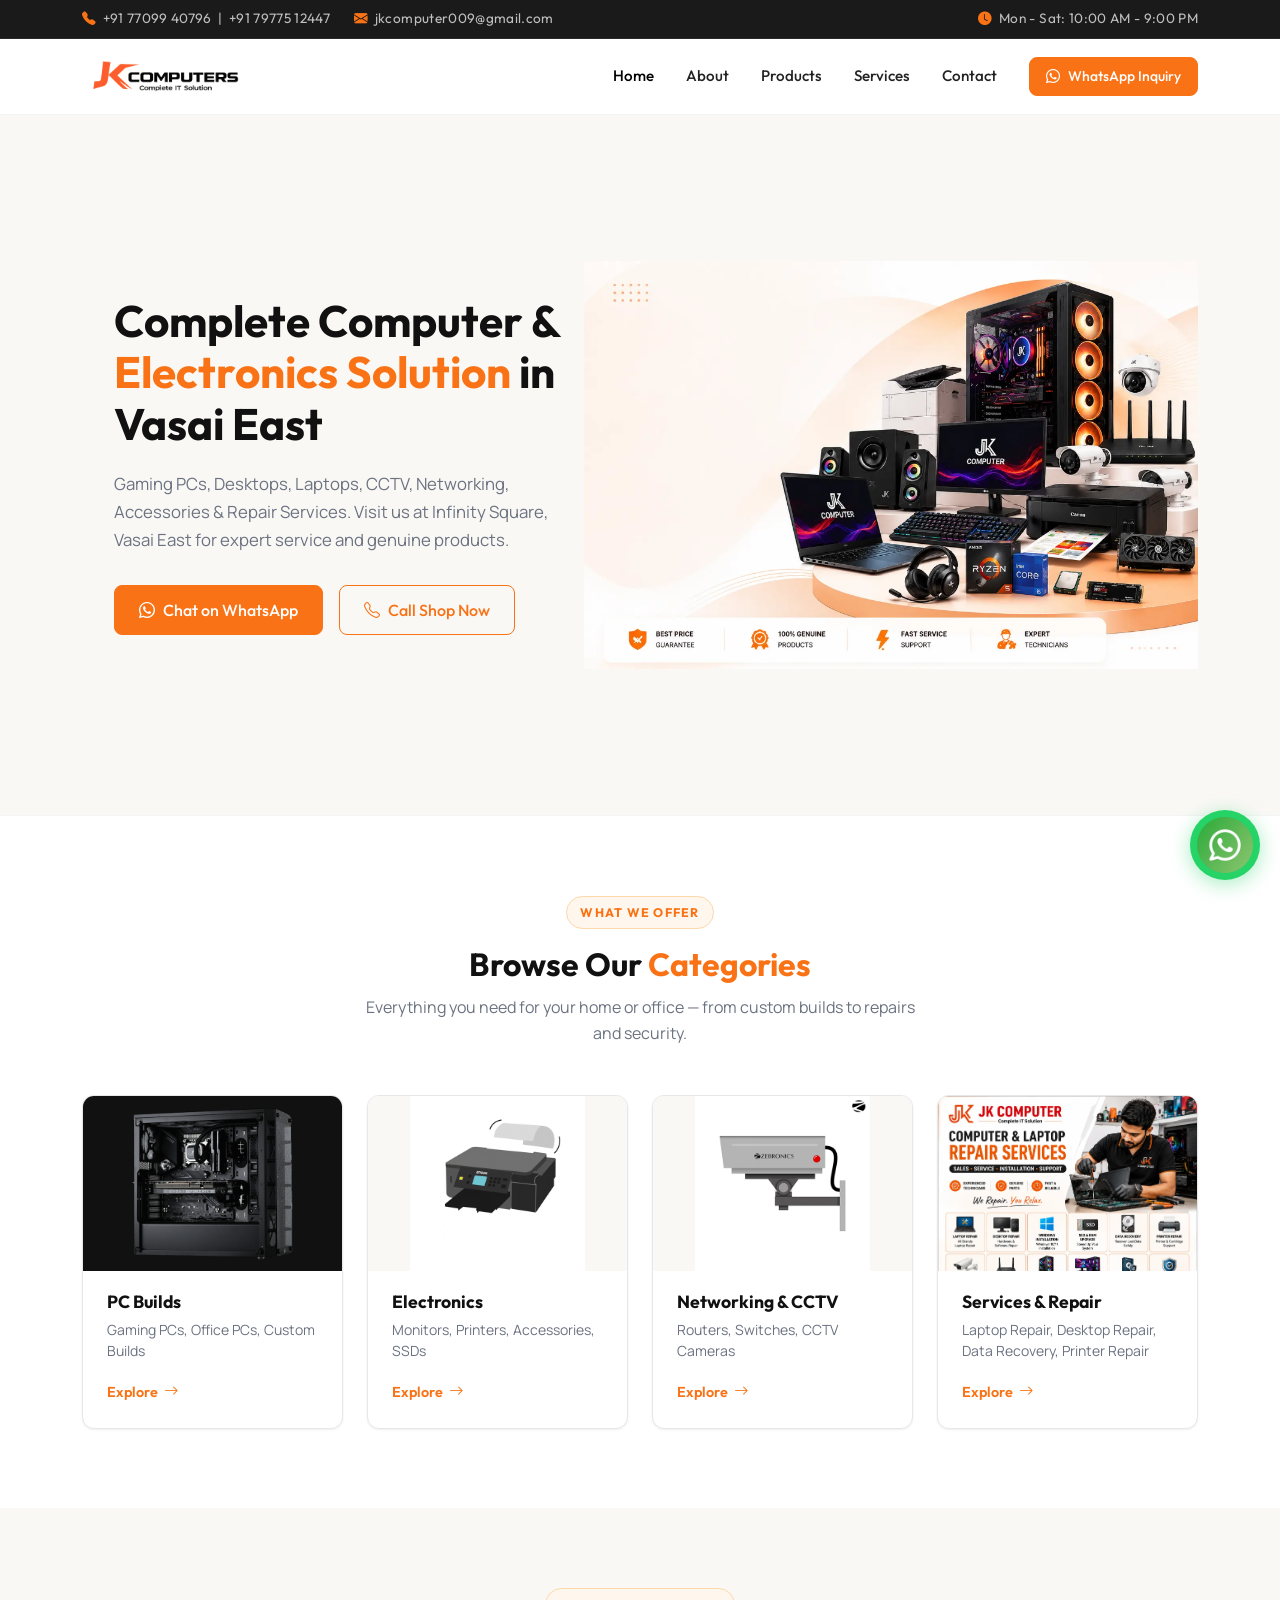
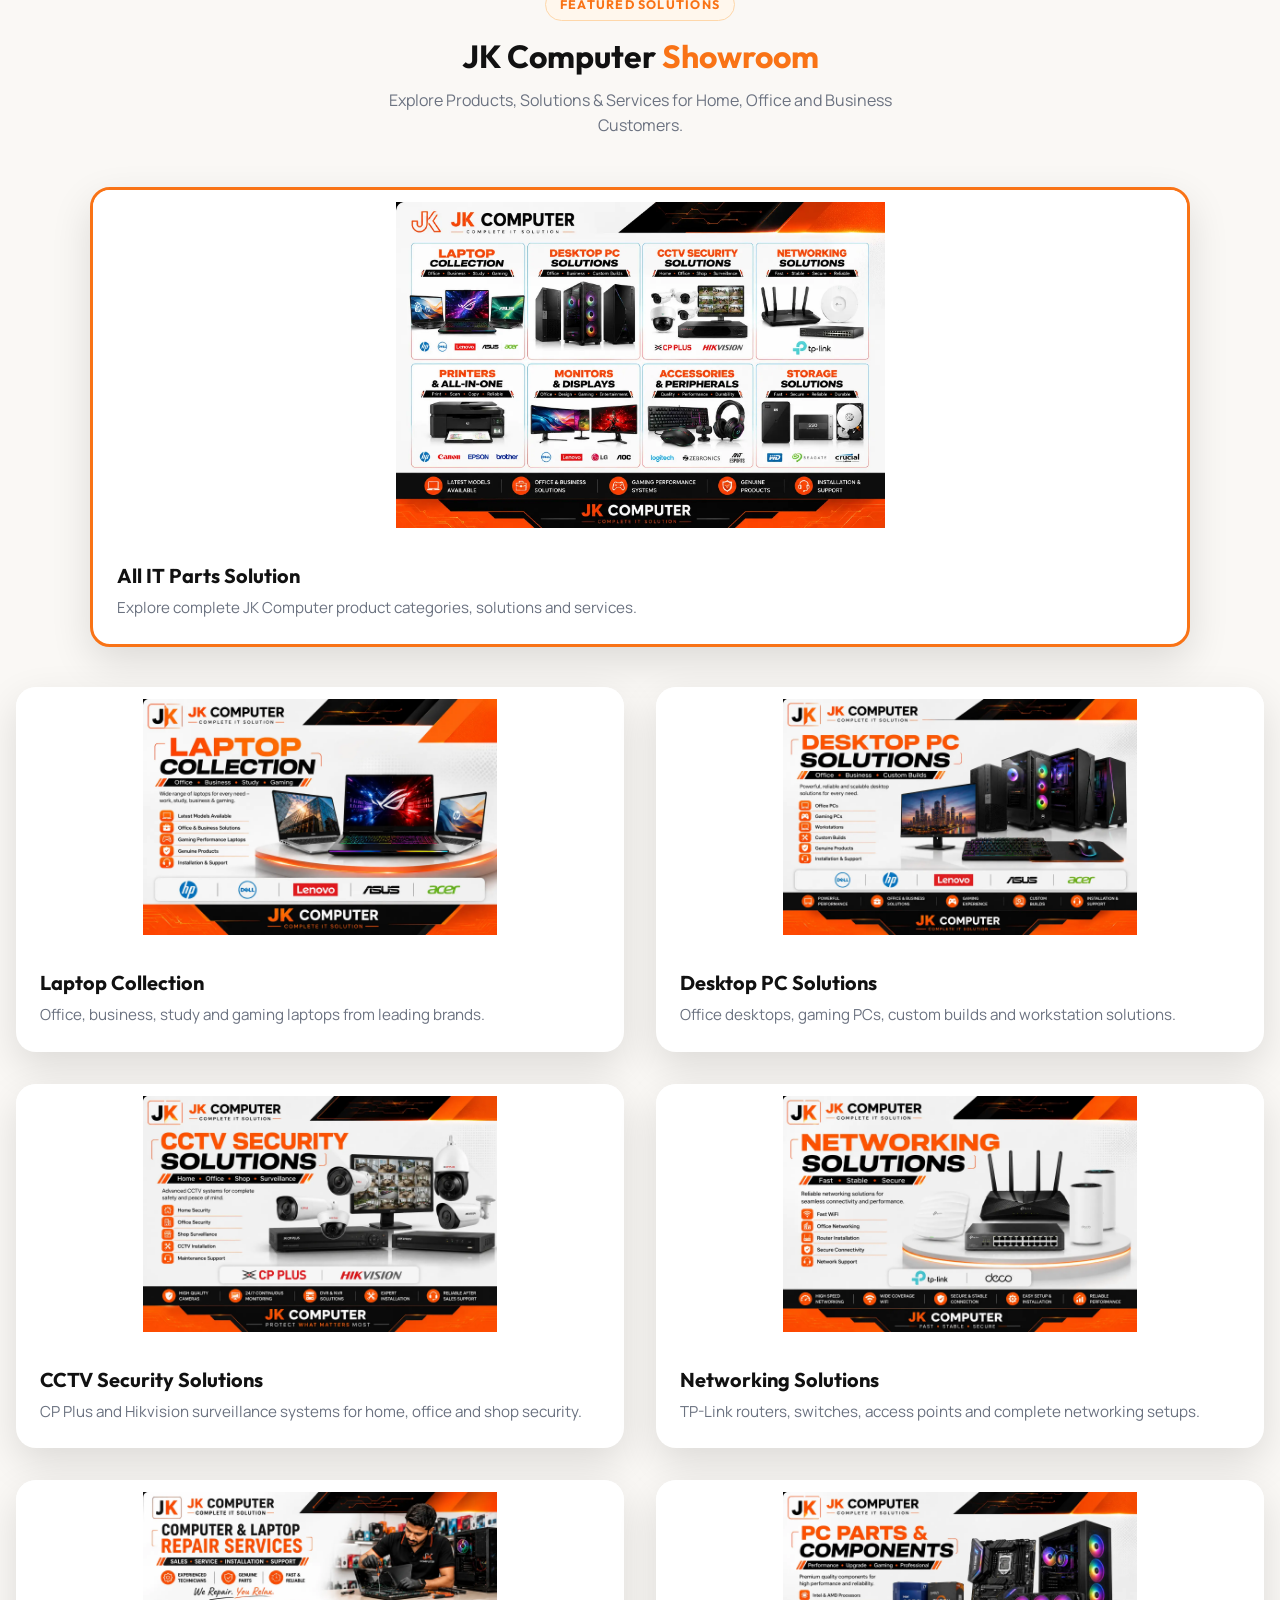
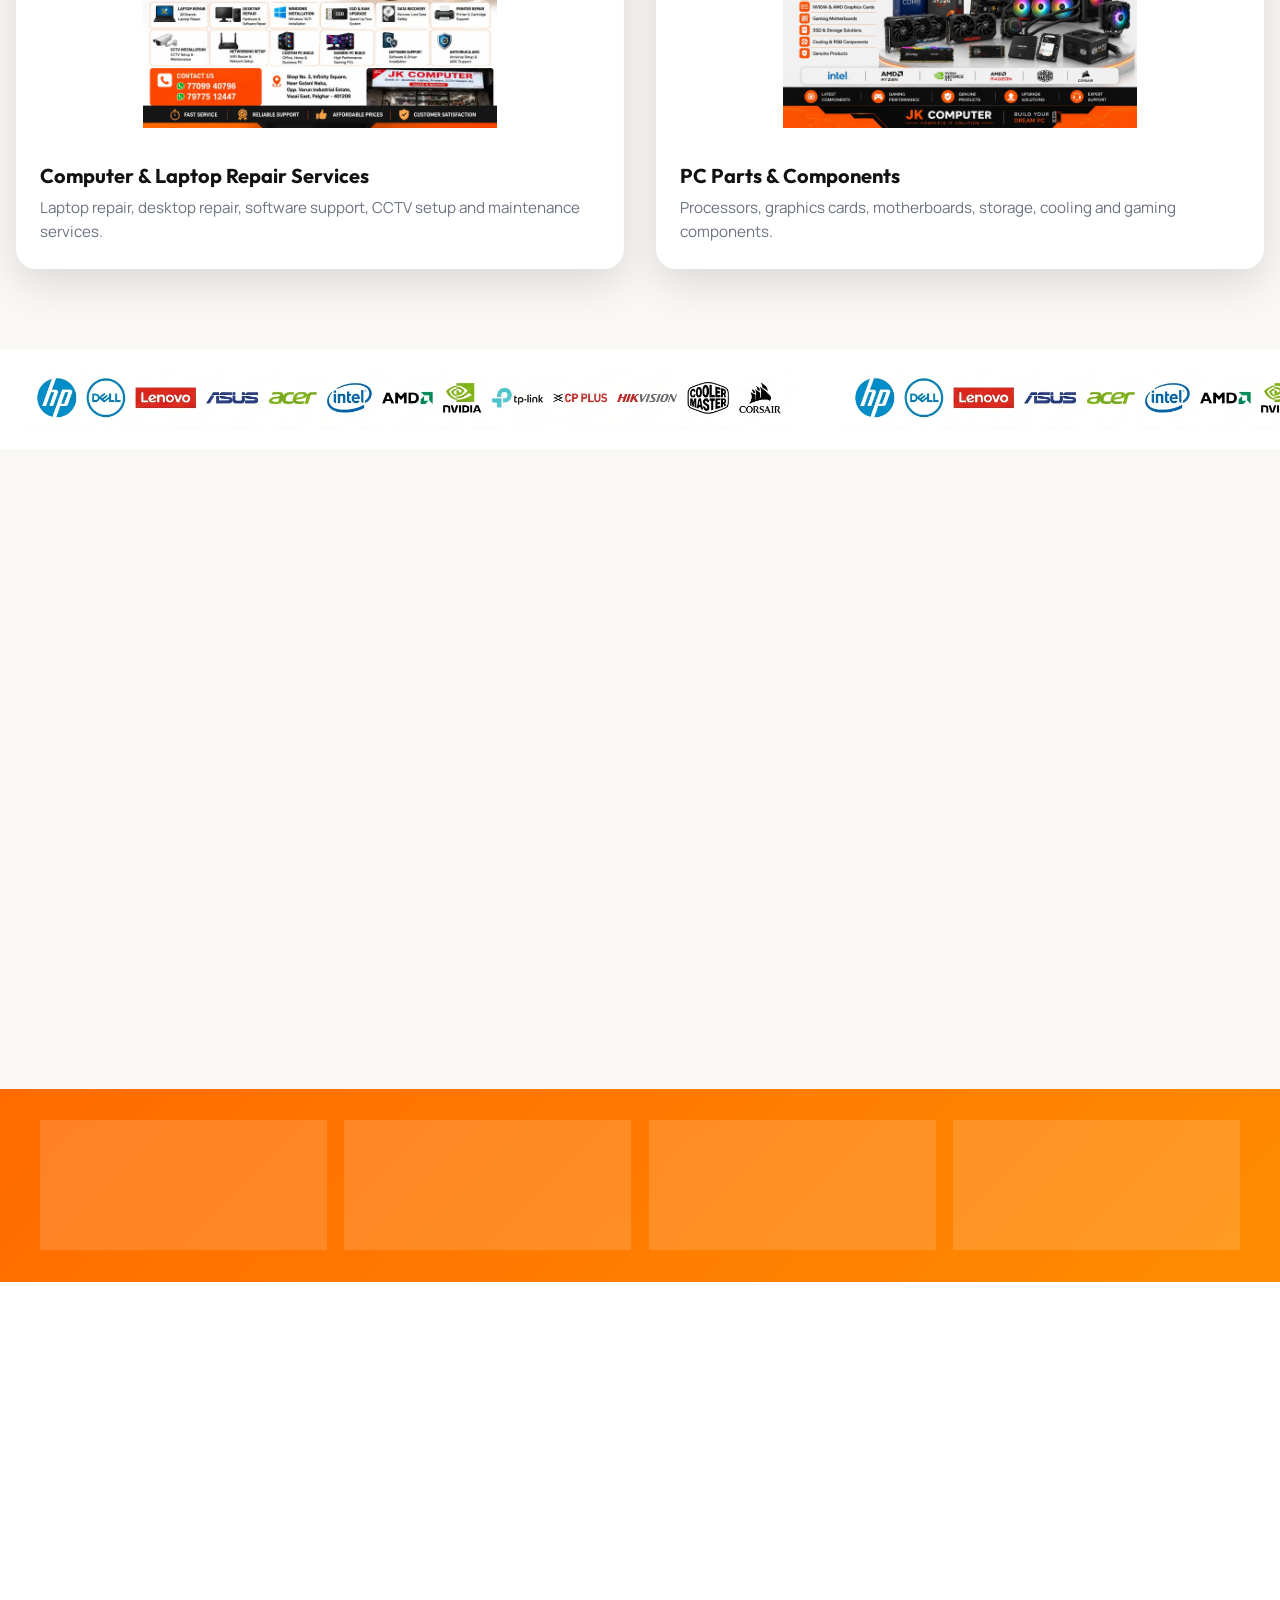
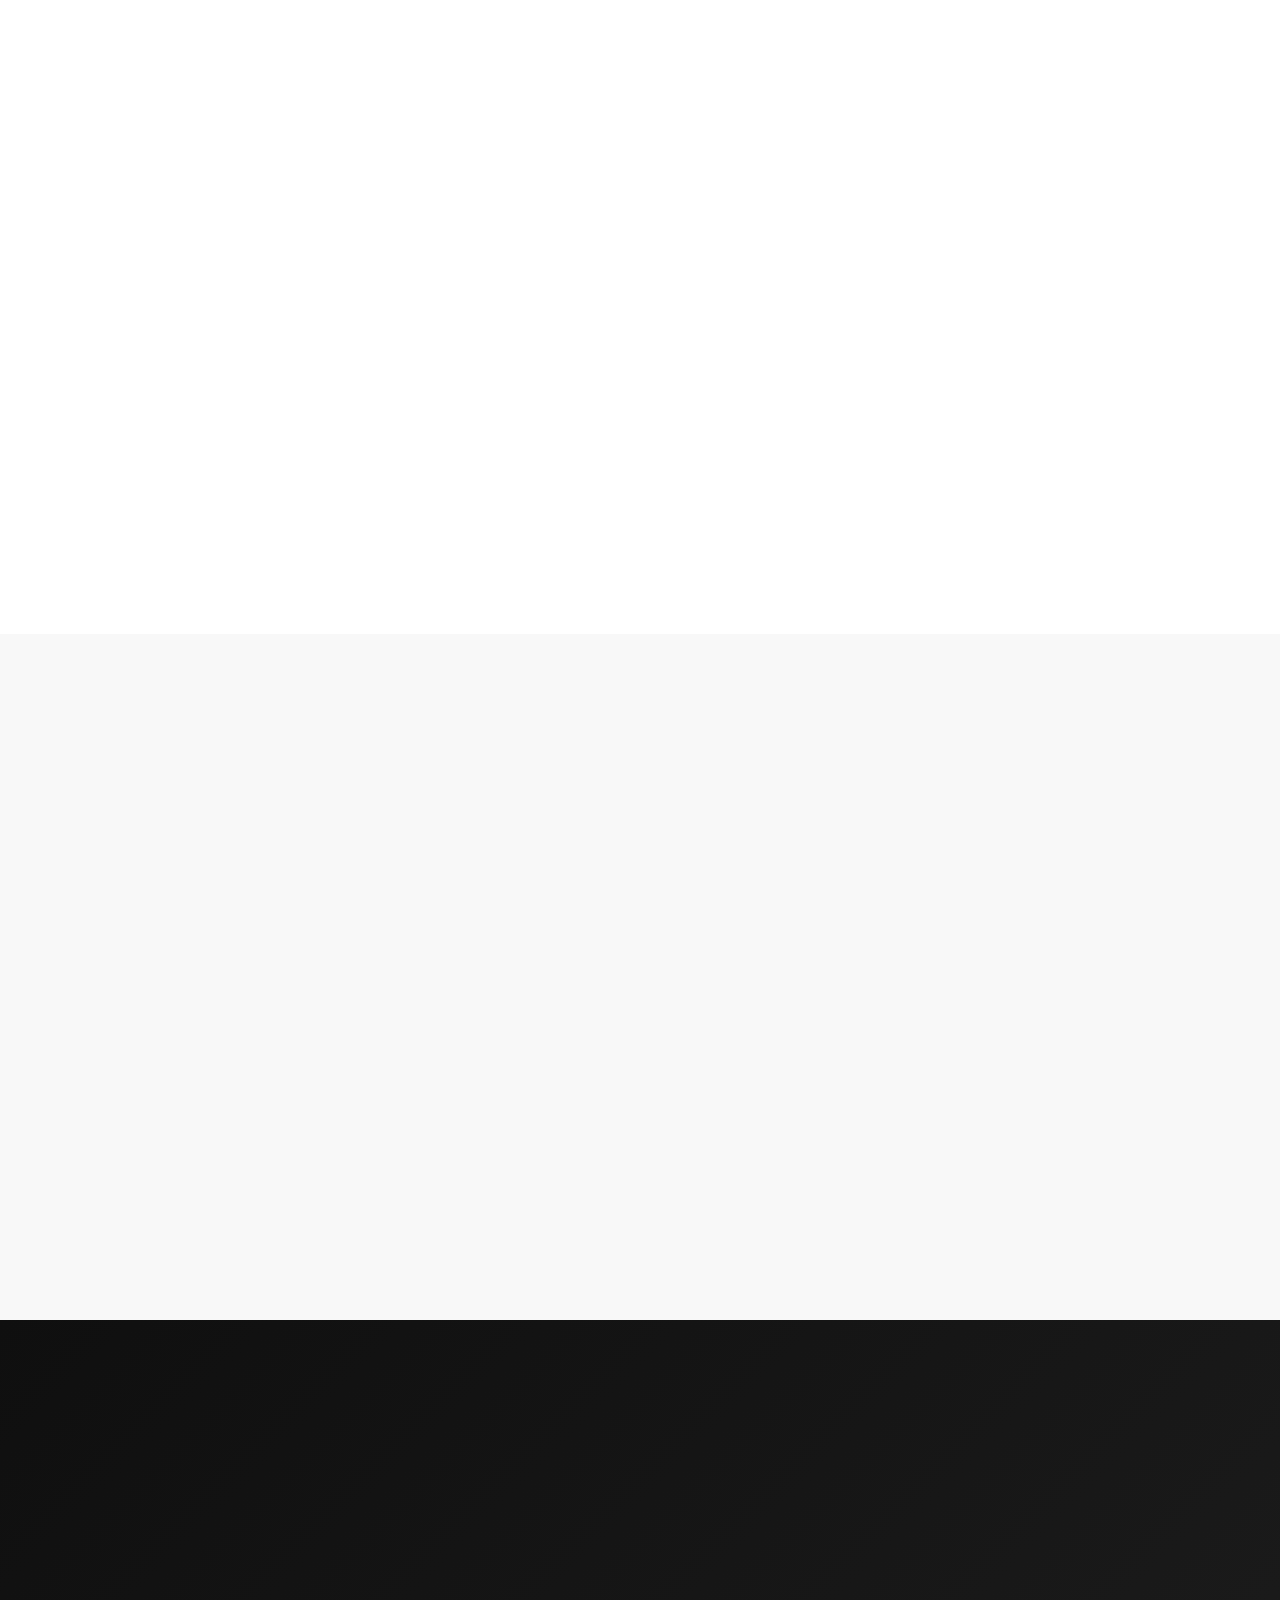
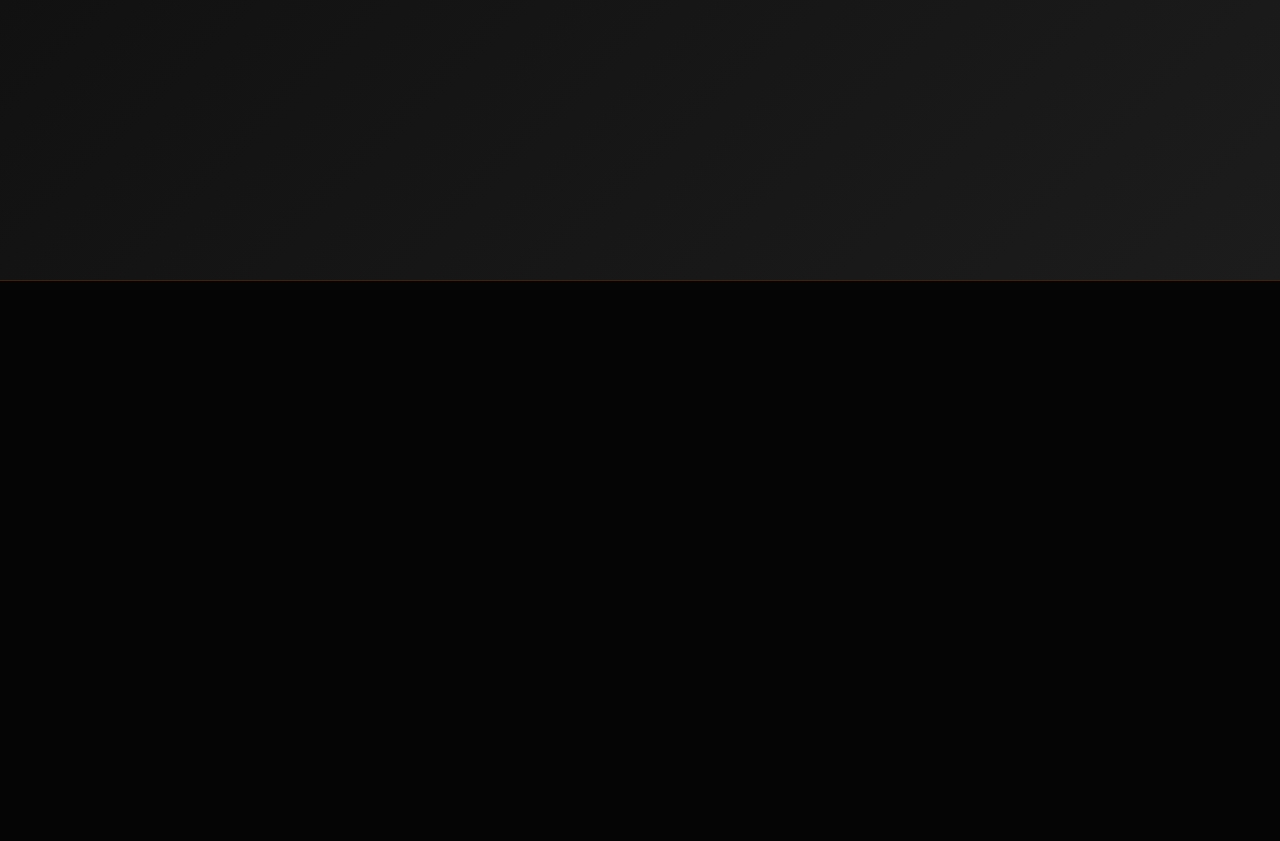
==== commit 639f0182: "Change output message to 'Slide 3: Interior Shop'" ====
--- a/index.html
+++ b/index.html
@@ -220,6 +220,17 @@
                     loading="lazy"
                     decoding="async">
                 </div>
+                <!-- Slide 3: Interior Shop -->
+            <div class="hero-slide">
+            <img src="assets/img/posters/JK shop (1).webp"
+            alt="JK Computer Interior Store"
+           class="hero-showcase-img"
+           width="900"
+           height="600"
+           loading="lazy"
+           decoding="async">
+          </div>
+                
               </div>
             </div>
           </div>
